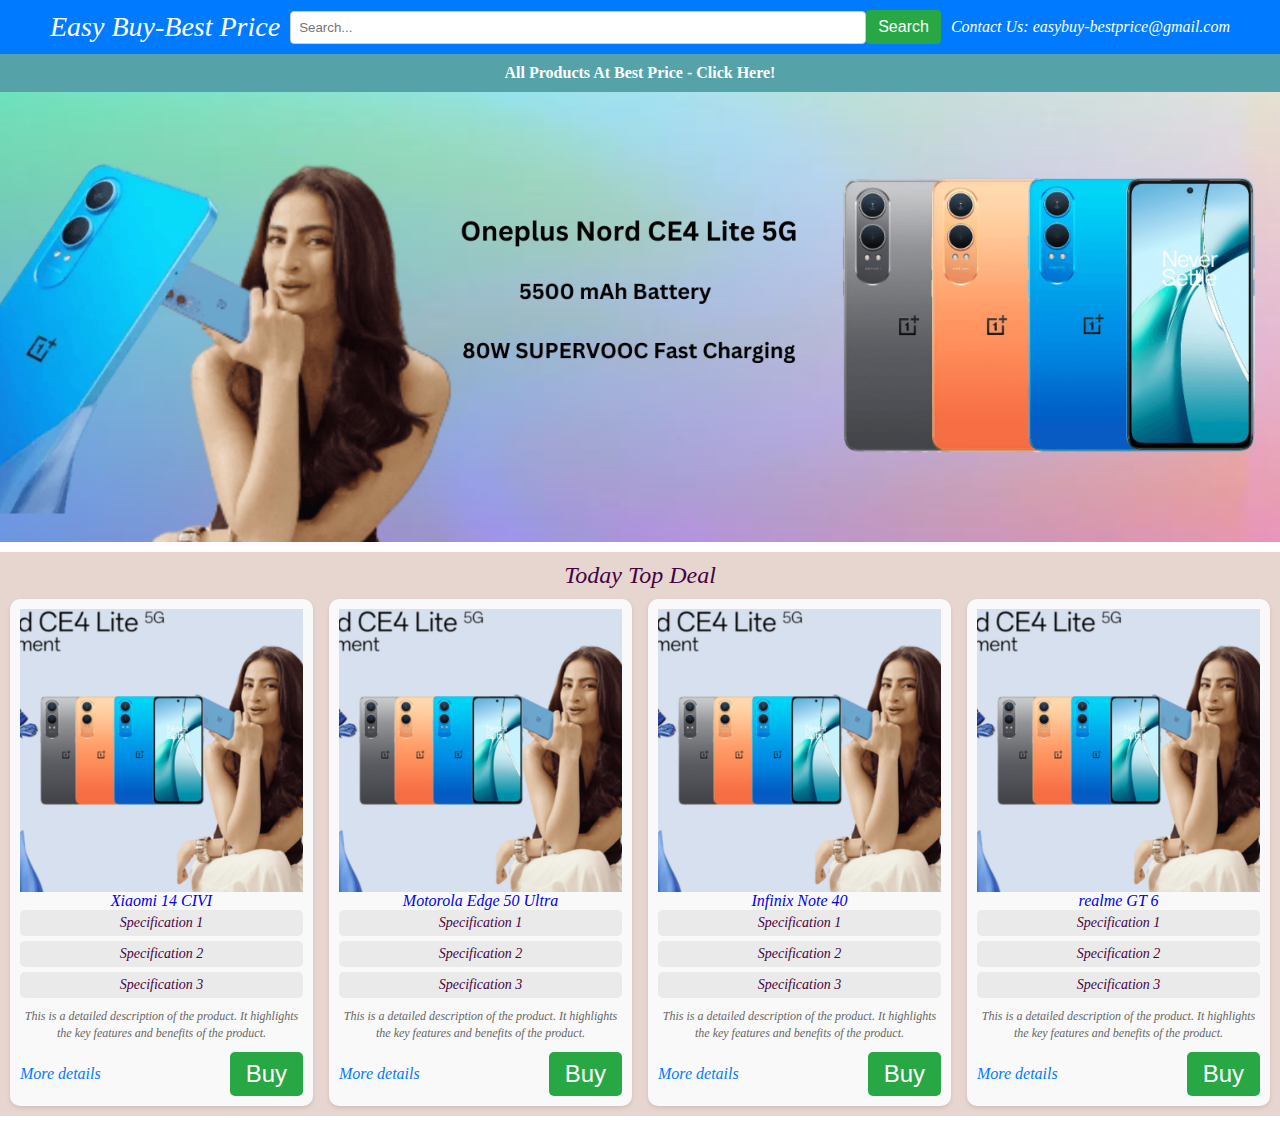
==== index.html @ df23616c "add" ====
<!DOCTYPE html>
<html lang="en">

<head>
    <meta charset="UTF-8">
    <meta name="viewport" content="width=device-width, initial-scale=1.0">
    <title>Easy Buy-Best Price</title>
    <link rel="stylesheet" href="css\styles.css">
</head>

<body>
    <!-- Header Section -->
    <header class="main-header">
        <div class="header-content">
            <div class="logo">
                <a href="index.html">Easy Buy-Best Price</a>
            </div>
            <div class="search-bar">
                <form action="#" method="GET">
                    <input type="text" name="search" placeholder="Search...">
                    <button type="submit">Search</button>
                </form>
            </div>
            <div class="contact-info">
                <p>Contact Us: <a href="mailto:easybuy-bestprice@gmail.com">easybuy-bestprice@gmail.com</a></p>
            </div>
        </div>
    </header>

    <!-- Small Header Section -->
    <div class="small-header" onmouseover="showHeaderOptions()" onmouseout="hideHeaderOptions()">
        <h2>All Products At Best Price - Click Here!</h2>
        <ul>
            <li><a href="index.html">Home</a></li>
            <li><a href="Mobiles.html">Mobiles</a></li>
            <li><a href="TVs-Appliances.html">TVs & Appliances</a></li>
            <li><a href="Smart-Gadgets.html">Smart Gadgets</a></li>
            <li><a href="Fashion.html">Fashion</a></li>
            <li><a href="Accessories.html">Accessories</a></li>
            <li><a href="Jewelleries.html">Jewelleries</a></li>
            <li><a href="Beauty-Grooming.html">Beauty & Grooming</a></li>
            <li><a href="Home-Kitchen.html">Home & Kitchen</a></li>
        </ul>
    </div>

    <!-- Hero Section -->
    <section class="hero">
        <div class="carousel">
            <div class="slide"><a href="https://amzn.in/d/0dtSdk9y"><img src="images\mobiles\Oneplus Nord CE4 Lite 5G.png"
                        alt="Hero Image 1"></a></div>
        </div>
    </section>

    <!-- Product Section -->
    <section class="product-section">
        <p>Today Top Deal</p>
        <div class="product-container">
            <!-- Product items go here -->
            <div class="product-item">
                <a href="https://bit.ly/3RmwcxW"><img src="images\mobiles\mobile1.png" alt="Product Image"></a>
                <a href="https://bit.ly/3RmwcxW">
                    <p>Xiaomi 14 CIVI</p>
                </a>
                <div class="product-specifications">
                    
                    <ul>
                        <li>Specification 1</li>
                        <li>Specification 2</li>
                        <li>Specification 3</li>
                    </ul>
                </div>
                <div class="product-description">
                    <p>This is a detailed description of the product. It highlights the key features and benefits of the product.</p>
                </div>
                <div class="product-actions">
                    <a href="#" class="more-details-link">More details</a>
                    <button class="buy-button">Buy</button>
                </div>
            </div>
            <div class="product-item">
                <a href="https://bit.ly/3RmwcxW"><img src="images\mobiles\mobile1.png"
                        alt="Product Image"></a>
                <a href="https://bit.ly/3RmwcxW">
                    <p>Motorola Edge 50 Ultra</p>
                </a>
                <div class="product-specifications">
                    
                    <ul>
                        <li>Specification 1</li>
                        <li>Specification 2</li>
                        <li>Specification 3</li>
                    </ul>
                </div>
                <div class="product-description">
                    <p>This is a detailed description of the product. It highlights the key features and benefits of the product.</p>
                </div>
                <div class="product-actions">
                    <a href="#" class="more-details-link">More details</a>
                    <button class="buy-button">Buy</button>
                </div>
            </div>
            <div class="product-item">
                <a href="https://bit.ly/3RmwcxW"><img src="images\mobiles\mobile1.png"
                        alt="Product Image"></a>
                <a href="https://bit.ly/3RmwcxW">
                    <p>Infinix Note 40</p>
                </a>
                <div class="product-specifications">
                    
                    <ul>
                        <li>Specification 1</li>
                        <li>Specification 2</li>
                        <li>Specification 3</li>
                    </ul>
                </div>
                <div class="product-description">
                    <p>This is a detailed description of the product. It highlights the key features and benefits of the product.</p>
                </div>
                <div class="product-actions">
                    <a href="#" class="more-details-link">More details</a>
                    <button class="buy-button">Buy</button>
                </div>
            </div>
            <div class="product-item">
                <a href="https://bit.ly/3RmwcxW"><img src="images\mobiles\mobile1.png" alt="Product Image"></a>
                <a href="https://bit.ly/3RmwcxW">
                    <p>realme GT 6</p>
                </a>
                <div class="product-specifications">
                    
                    <ul>
                        <li>Specification 1</li>
                        <li>Specification 2</li>
                        <li>Specification 3</li>
                    </ul>
                </div>
                <div class="product-description">
                    <p>This is a detailed description of the product. It highlights the key features and benefits of the product.</p>
                </div>
                <div class="product-actions">
                    <a href="#" class="more-details-link">More details</a>
                    <button class="buy-button">Buy</button>
                </div>
            </div>
        </div>
    </section>
    <script src="css\script.js"></script>
</body>

</html>
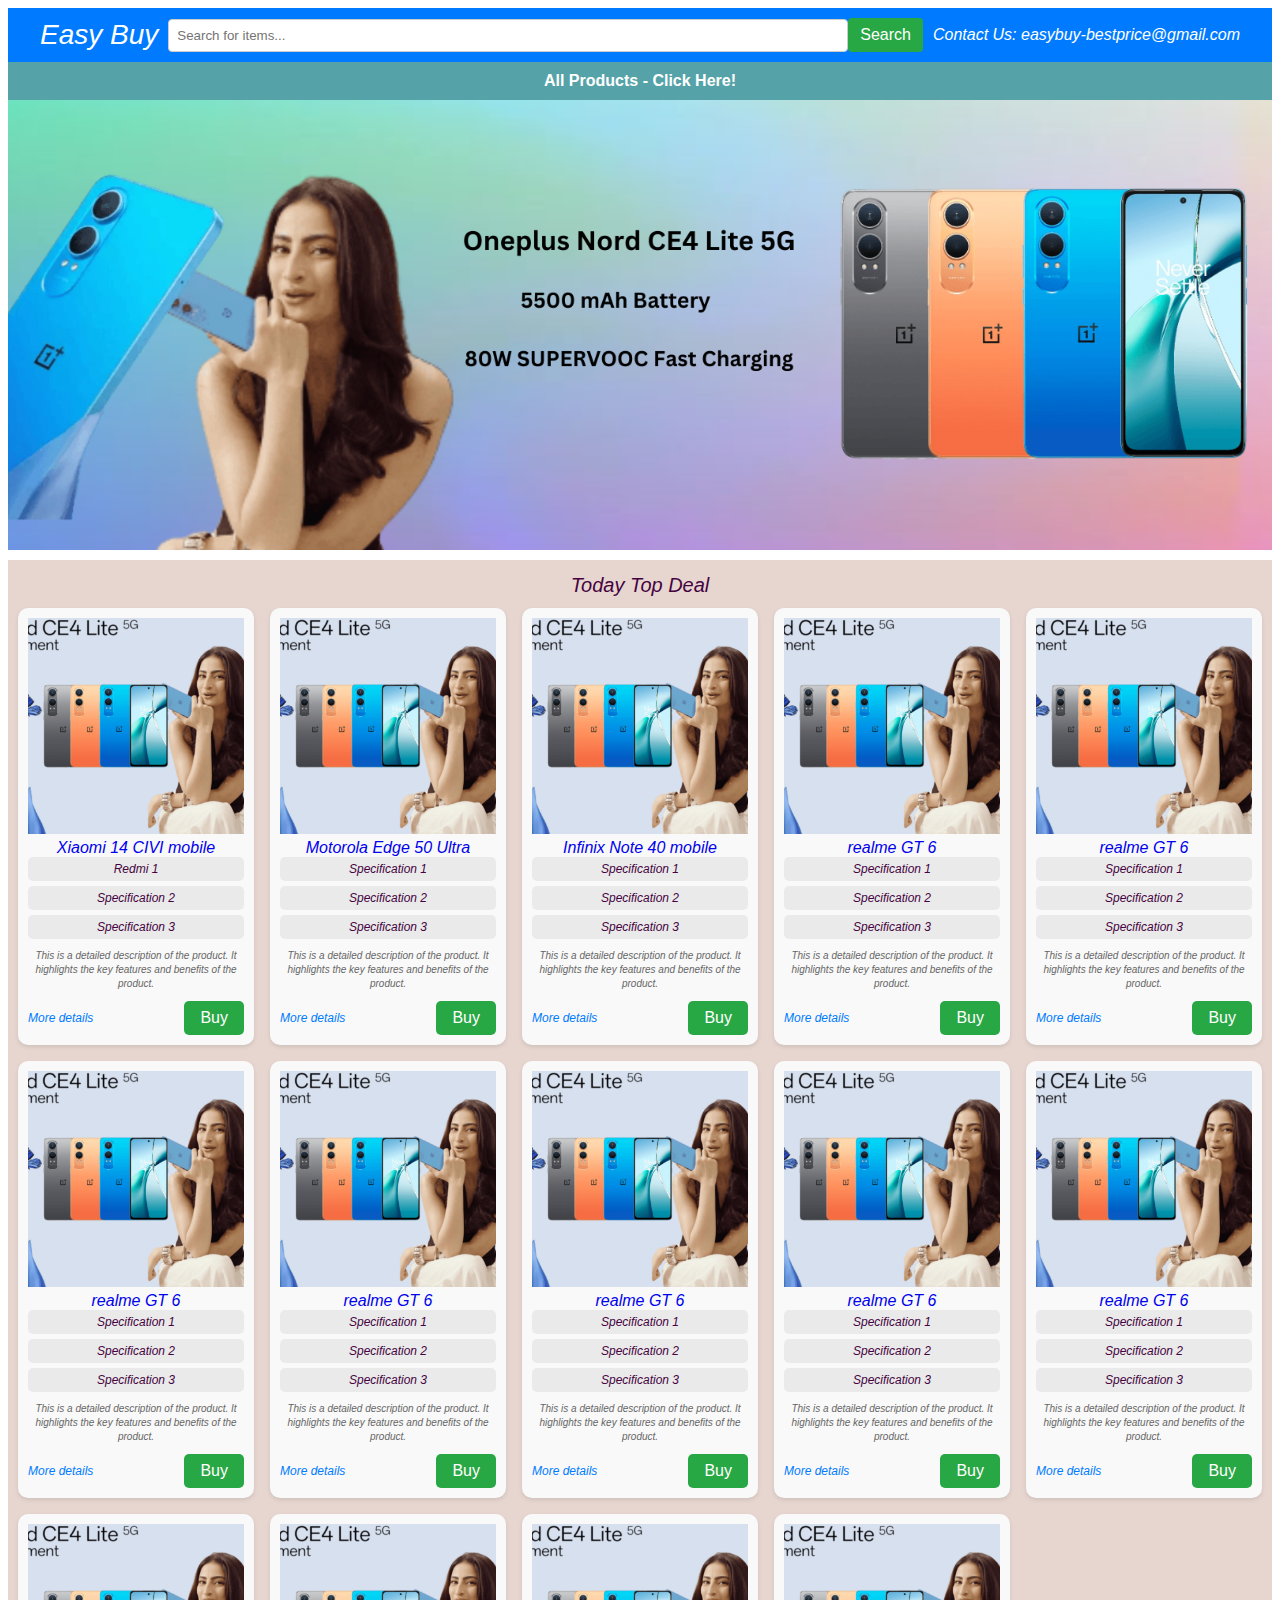
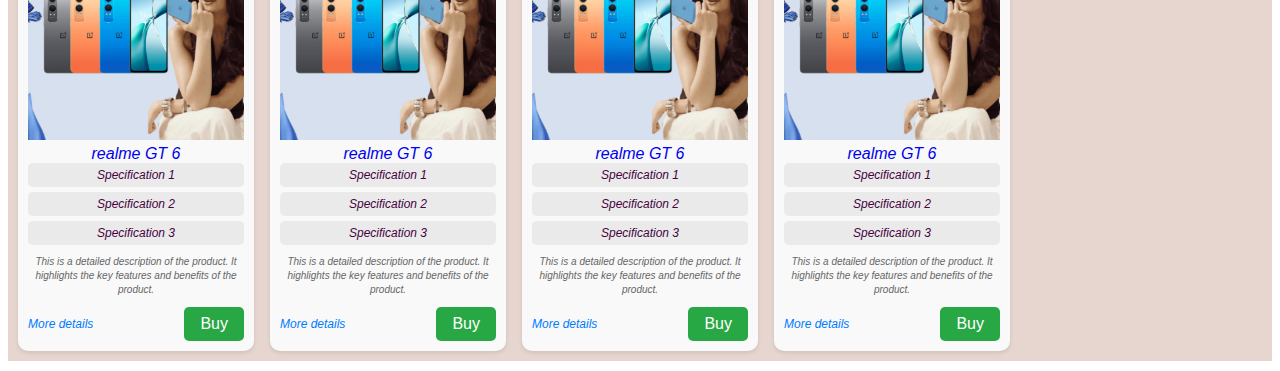
==== commit 47a781f6: "changes" ====
--- a/index.html
+++ b/index.html
@@ -13,11 +13,11 @@
     <header class="main-header">
         <div class="header-content">
             <div class="logo">
-                <a href="index.html">Easy Buy-Best Price</a>
+                <a href="index.html">Easy Buy</a>
             </div>
             <div class="search-bar">
-                <form action="#" method="GET">
-                    <input type="text" name="search" placeholder="Search...">
+                <form id="search-form" action="#" method="GET">
+                    <input type="text" id="search-input" name="search" placeholder="Search for items...">
                     <button type="submit">Search</button>
                 </form>
             </div>
@@ -29,7 +29,7 @@
 
     <!-- Small Header Section -->
     <div class="small-header" onmouseover="showHeaderOptions()" onmouseout="hideHeaderOptions()">
-        <h2>All Products At Best Price - Click Here!</h2>
+        <h2>All Products - Click Here!</h2>
         <ul>
             <li><a href="index.html">Home</a></li>
             <li><a href="Mobiles.html">Mobiles</a></li>
@@ -46,96 +46,322 @@
     <!-- Hero Section -->
     <section class="hero">
         <div class="carousel">
-            <div class="slide"><a href="https://amzn.in/d/0dtSdk9y"><img src="images\mobiles\Oneplus Nord CE4 Lite 5G.png"
-                        alt="Hero Image 1"></a></div>
+            <div class="slide"><a href="https://amzn.in/d/0dtSdk9y"><img
+                        src="images\mobiles\Oneplus Nord CE4 Lite 5G.png" alt="Hero Image 1"></a></div>
+            <div class="slide"><a href="https://amzn.in/d/0dtSdk9y"><img
+                        src="images\mobiles\Oneplus Nord CE4 Lite 5G.png" alt="Hero Image 1"></a></div>
+            <div class="slide"><a href="https://amzn.in/d/0dtSdk9y"><img
+                        src="images\mobiles\Oneplus Nord CE4 Lite 5G.png" alt="Hero Image 1"></a></div>
         </div>
     </section>
 
     <!-- Product Section -->
     <section class="product-section">
-        <p>Today Top Deal</p>
+        <p1>Today Top Deal</p1>
         <div class="product-container">
             <!-- Product items go here -->
             <div class="product-item">
                 <a href="https://bit.ly/3RmwcxW"><img src="images\mobiles\mobile1.png" alt="Product Image"></a>
                 <a href="https://bit.ly/3RmwcxW">
-                    <p>Xiaomi 14 CIVI</p>
-                </a>
-                <div class="product-specifications">
-                    
-                    <ul>
-                        <li>Specification 1</li>
-                        <li>Specification 2</li>
-                        <li>Specification 3</li>
-                    </ul>
-                </div>
-                <div class="product-description">
-                    <p>This is a detailed description of the product. It highlights the key features and benefits of the product.</p>
-                </div>
-                <div class="product-actions">
-                    <a href="#" class="more-details-link">More details</a>
-                    <button class="buy-button">Buy</button>
-                </div>
-            </div>
-            <div class="product-item">
-                <a href="https://bit.ly/3RmwcxW"><img src="images\mobiles\mobile1.png"
-                        alt="Product Image"></a>
+                    <p>Xiaomi 14 CIVI mobile</p>
+                </a>
+                <div class="product-specifications">
+
+                    <ul>
+                        <li>Redmi 1</li>
+                        <li>Specification 2</li>
+                        <li>Specification 3</li>
+                    </ul>
+                </div>
+                <div class="product-description">
+                    <p>This is a detailed description of the product. It highlights the key features and benefits of the
+                        product.</p>
+                </div>
+                <div class="product-actions">
+                    <a href="#" class="more-details-link">More details</a>
+                    <button class="buy-button">Buy</button>
+                </div>
+            </div>
+            <div class="product-item">
+                <a href="https://bit.ly/3RmwcxW"><img src="images\mobiles\mobile1.png" alt="Product Image"></a>
                 <a href="https://bit.ly/3RmwcxW">
                     <p>Motorola Edge 50 Ultra</p>
                 </a>
                 <div class="product-specifications">
-                    
-                    <ul>
-                        <li>Specification 1</li>
-                        <li>Specification 2</li>
-                        <li>Specification 3</li>
-                    </ul>
-                </div>
-                <div class="product-description">
-                    <p>This is a detailed description of the product. It highlights the key features and benefits of the product.</p>
-                </div>
-                <div class="product-actions">
-                    <a href="#" class="more-details-link">More details</a>
-                    <button class="buy-button">Buy</button>
-                </div>
-            </div>
-            <div class="product-item">
-                <a href="https://bit.ly/3RmwcxW"><img src="images\mobiles\mobile1.png"
-                        alt="Product Image"></a>
-                <a href="https://bit.ly/3RmwcxW">
-                    <p>Infinix Note 40</p>
-                </a>
-                <div class="product-specifications">
-                    
-                    <ul>
-                        <li>Specification 1</li>
-                        <li>Specification 2</li>
-                        <li>Specification 3</li>
-                    </ul>
-                </div>
-                <div class="product-description">
-                    <p>This is a detailed description of the product. It highlights the key features and benefits of the product.</p>
-                </div>
-                <div class="product-actions">
-                    <a href="#" class="more-details-link">More details</a>
-                    <button class="buy-button">Buy</button>
-                </div>
-            </div>
-            <div class="product-item">
-                <a href="https://bit.ly/3RmwcxW"><img src="images\mobiles\mobile1.png" alt="Product Image"></a>
-                <a href="https://bit.ly/3RmwcxW">
-                    <p>realme GT 6</p>
-                </a>
-                <div class="product-specifications">
-                    
-                    <ul>
-                        <li>Specification 1</li>
-                        <li>Specification 2</li>
-                        <li>Specification 3</li>
-                    </ul>
-                </div>
-                <div class="product-description">
-                    <p>This is a detailed description of the product. It highlights the key features and benefits of the product.</p>
+
+                    <ul>
+                        <li>Specification 1</li>
+                        <li>Specification 2</li>
+                        <li>Specification 3</li>
+                    </ul>
+                </div>
+                <div class="product-description">
+                    <p>This is a detailed description of the product. It highlights the key features and benefits of the
+                        product.</p>
+                </div>
+                <div class="product-actions">
+                    <a href="#" class="more-details-link">More details</a>
+                    <button class="buy-button">Buy</button>
+                </div>
+            </div>
+            <div class="product-item">
+                <a href="https://bit.ly/3RmwcxW"><img src="images\mobiles\mobile1.png" alt="Product Image"></a>
+                <a href="https://bit.ly/3RmwcxW">
+                    <p>Infinix Note 40 mobile</p>
+                </a>
+                <div class="product-specifications">
+
+                    <ul>
+                        <li>Specification 1</li>
+                        <li>Specification 2</li>
+                        <li>Specification 3</li>
+                    </ul>
+                </div>
+                <div class="product-description">
+                    <p>This is a detailed description of the product. It highlights the key features and benefits of the
+                        product.</p>
+                </div>
+                <div class="product-actions">
+                    <a href="#" class="more-details-link">More details</a>
+                    <button class="buy-button">Buy</button>
+                </div>
+            </div>
+            <div class="product-item">
+                <a href="https://bit.ly/3RmwcxW"><img src="images\mobiles\mobile1.png" alt="Product Image"></a>
+                <a href="https://bit.ly/3RmwcxW">
+                    <p>realme GT 6</p>
+                </a>
+                <div class="product-specifications">
+
+                    <ul>
+                        <li>Specification 1</li>
+                        <li>Specification 2</li>
+                        <li>Specification 3</li>
+                    </ul>
+                </div>
+                <div class="product-description">
+                    <p>This is a detailed description of the product. It highlights the key features and benefits of the
+                        product.</p>
+                </div>
+                <div class="product-actions">
+                    <a href="#" class="more-details-link">More details</a>
+                    <button class="buy-button">Buy</button>
+                </div>
+            </div>
+            <div class="product-item">
+                <a href="https://bit.ly/3RmwcxW"><img src="images\mobiles\mobile1.png" alt="Product Image"></a>
+                <a href="https://bit.ly/3RmwcxW">
+                    <p>realme GT 6</p>
+                </a>
+                <div class="product-specifications">
+
+                    <ul>
+                        <li>Specification 1</li>
+                        <li>Specification 2</li>
+                        <li>Specification 3</li>
+                    </ul>
+                </div>
+                <div class="product-description">
+                    <p>This is a detailed description of the product. It highlights the key features and benefits of the
+                        product.</p>
+                </div>
+                <div class="product-actions">
+                    <a href="#" class="more-details-link">More details</a>
+                    <button class="buy-button">Buy</button>
+                </div>
+            </div>
+            <div class="product-item">
+                <a href="https://bit.ly/3RmwcxW"><img src="images\mobiles\mobile1.png" alt="Product Image"></a>
+                <a href="https://bit.ly/3RmwcxW">
+                    <p>realme GT 6</p>
+                </a>
+                <div class="product-specifications">
+
+                    <ul>
+                        <li>Specification 1</li>
+                        <li>Specification 2</li>
+                        <li>Specification 3</li>
+                    </ul>
+                </div>
+                <div class="product-description">
+                    <p>This is a detailed description of the product. It highlights the key features and benefits of the
+                        product.</p>
+                </div>
+                <div class="product-actions">
+                    <a href="#" class="more-details-link">More details</a>
+                    <button class="buy-button">Buy</button>
+                </div>
+            </div>
+            <div class="product-item">
+                <a href="https://bit.ly/3RmwcxW"><img src="images\mobiles\mobile1.png" alt="Product Image"></a>
+                <a href="https://bit.ly/3RmwcxW">
+                    <p>realme GT 6</p>
+                </a>
+                <div class="product-specifications">
+
+                    <ul>
+                        <li>Specification 1</li>
+                        <li>Specification 2</li>
+                        <li>Specification 3</li>
+                    </ul>
+                </div>
+                <div class="product-description">
+                    <p>This is a detailed description of the product. It highlights the key features and benefits of the
+                        product.</p>
+                </div>
+                <div class="product-actions">
+                    <a href="#" class="more-details-link">More details</a>
+                    <button class="buy-button">Buy</button>
+                </div>
+            </div>
+            <div class="product-item">
+                <a href="https://bit.ly/3RmwcxW"><img src="images\mobiles\mobile1.png" alt="Product Image"></a>
+                <a href="https://bit.ly/3RmwcxW">
+                    <p>realme GT 6</p>
+                </a>
+                <div class="product-specifications">
+
+                    <ul>
+                        <li>Specification 1</li>
+                        <li>Specification 2</li>
+                        <li>Specification 3</li>
+                    </ul>
+                </div>
+                <div class="product-description">
+                    <p>This is a detailed description of the product. It highlights the key features and benefits of the
+                        product.</p>
+                </div>
+                <div class="product-actions">
+                    <a href="#" class="more-details-link">More details</a>
+                    <button class="buy-button">Buy</button>
+                </div>
+            </div>
+            <div class="product-item">
+                <a href="https://bit.ly/3RmwcxW"><img src="images\mobiles\mobile1.png" alt="Product Image"></a>
+                <a href="https://bit.ly/3RmwcxW">
+                    <p>realme GT 6</p>
+                </a>
+                <div class="product-specifications">
+
+                    <ul>
+                        <li>Specification 1</li>
+                        <li>Specification 2</li>
+                        <li>Specification 3</li>
+                    </ul>
+                </div>
+                <div class="product-description">
+                    <p>This is a detailed description of the product. It highlights the key features and benefits of the
+                        product.</p>
+                </div>
+                <div class="product-actions">
+                    <a href="#" class="more-details-link">More details</a>
+                    <button class="buy-button">Buy</button>
+                </div>
+            </div>
+            <div class="product-item">
+                <a href="https://bit.ly/3RmwcxW"><img src="images\mobiles\mobile1.png" alt="Product Image"></a>
+                <a href="https://bit.ly/3RmwcxW">
+                    <p>realme GT 6</p>
+                </a>
+                <div class="product-specifications">
+
+                    <ul>
+                        <li>Specification 1</li>
+                        <li>Specification 2</li>
+                        <li>Specification 3</li>
+                    </ul>
+                </div>
+                <div class="product-description">
+                    <p>This is a detailed description of the product. It highlights the key features and benefits of the
+                        product.</p>
+                </div>
+                <div class="product-actions">
+                    <a href="#" class="more-details-link">More details</a>
+                    <button class="buy-button">Buy</button>
+                </div>
+            </div>
+            <div class="product-item">
+                <a href="https://bit.ly/3RmwcxW"><img src="images\mobiles\mobile1.png" alt="Product Image"></a>
+                <a href="https://bit.ly/3RmwcxW">
+                    <p>realme GT 6</p>
+                </a>
+                <div class="product-specifications">
+
+                    <ul>
+                        <li>Specification 1</li>
+                        <li>Specification 2</li>
+                        <li>Specification 3</li>
+                    </ul>
+                </div>
+                <div class="product-description">
+                    <p>This is a detailed description of the product. It highlights the key features and benefits of the
+                        product.</p>
+                </div>
+                <div class="product-actions">
+                    <a href="#" class="more-details-link">More details</a>
+                    <button class="buy-button">Buy</button>
+                </div>
+            </div>
+            <div class="product-item">
+                <a href="https://bit.ly/3RmwcxW"><img src="images\mobiles\mobile1.png" alt="Product Image"></a>
+                <a href="https://bit.ly/3RmwcxW">
+                    <p>realme GT 6</p>
+                </a>
+                <div class="product-specifications">
+
+                    <ul>
+                        <li>Specification 1</li>
+                        <li>Specification 2</li>
+                        <li>Specification 3</li>
+                    </ul>
+                </div>
+                <div class="product-description">
+                    <p>This is a detailed description of the product. It highlights the key features and benefits of the
+                        product.</p>
+                </div>
+                <div class="product-actions">
+                    <a href="#" class="more-details-link">More details</a>
+                    <button class="buy-button">Buy</button>
+                </div>
+            </div>
+            <div class="product-item">
+                <a href="https://bit.ly/3RmwcxW"><img src="images\mobiles\mobile1.png" alt="Product Image"></a>
+                <a href="https://bit.ly/3RmwcxW">
+                    <p>realme GT 6</p>
+                </a>
+                <div class="product-specifications">
+
+                    <ul>
+                        <li>Specification 1</li>
+                        <li>Specification 2</li>
+                        <li>Specification 3</li>
+                    </ul>
+                </div>
+                <div class="product-description">
+                    <p>This is a detailed description of the product. It highlights the key features and benefits of the
+                        product.</p>
+                </div>
+                <div class="product-actions">
+                    <a href="#" class="more-details-link">More details</a>
+                    <button class="buy-button">Buy</button>
+                </div>
+            </div>
+            <div class="product-item">
+                <a href="https://bit.ly/3RmwcxW"><img src="images\mobiles\mobile1.png" alt="Product Image"></a>
+                <a href="https://bit.ly/3RmwcxW">
+                    <p>realme GT 6</p>
+                </a>
+                <div class="product-specifications">
+
+                    <ul>
+                        <li>Specification 1</li>
+                        <li>Specification 2</li>
+                        <li>Specification 3</li>
+                    </ul>
+                </div>
+                <div class="product-description">
+                    <p>This is a detailed description of the product. It highlights the key features and benefits of the
+                        product.</p>
                 </div>
                 <div class="product-actions">
                     <a href="#" class="more-details-link">More details</a>
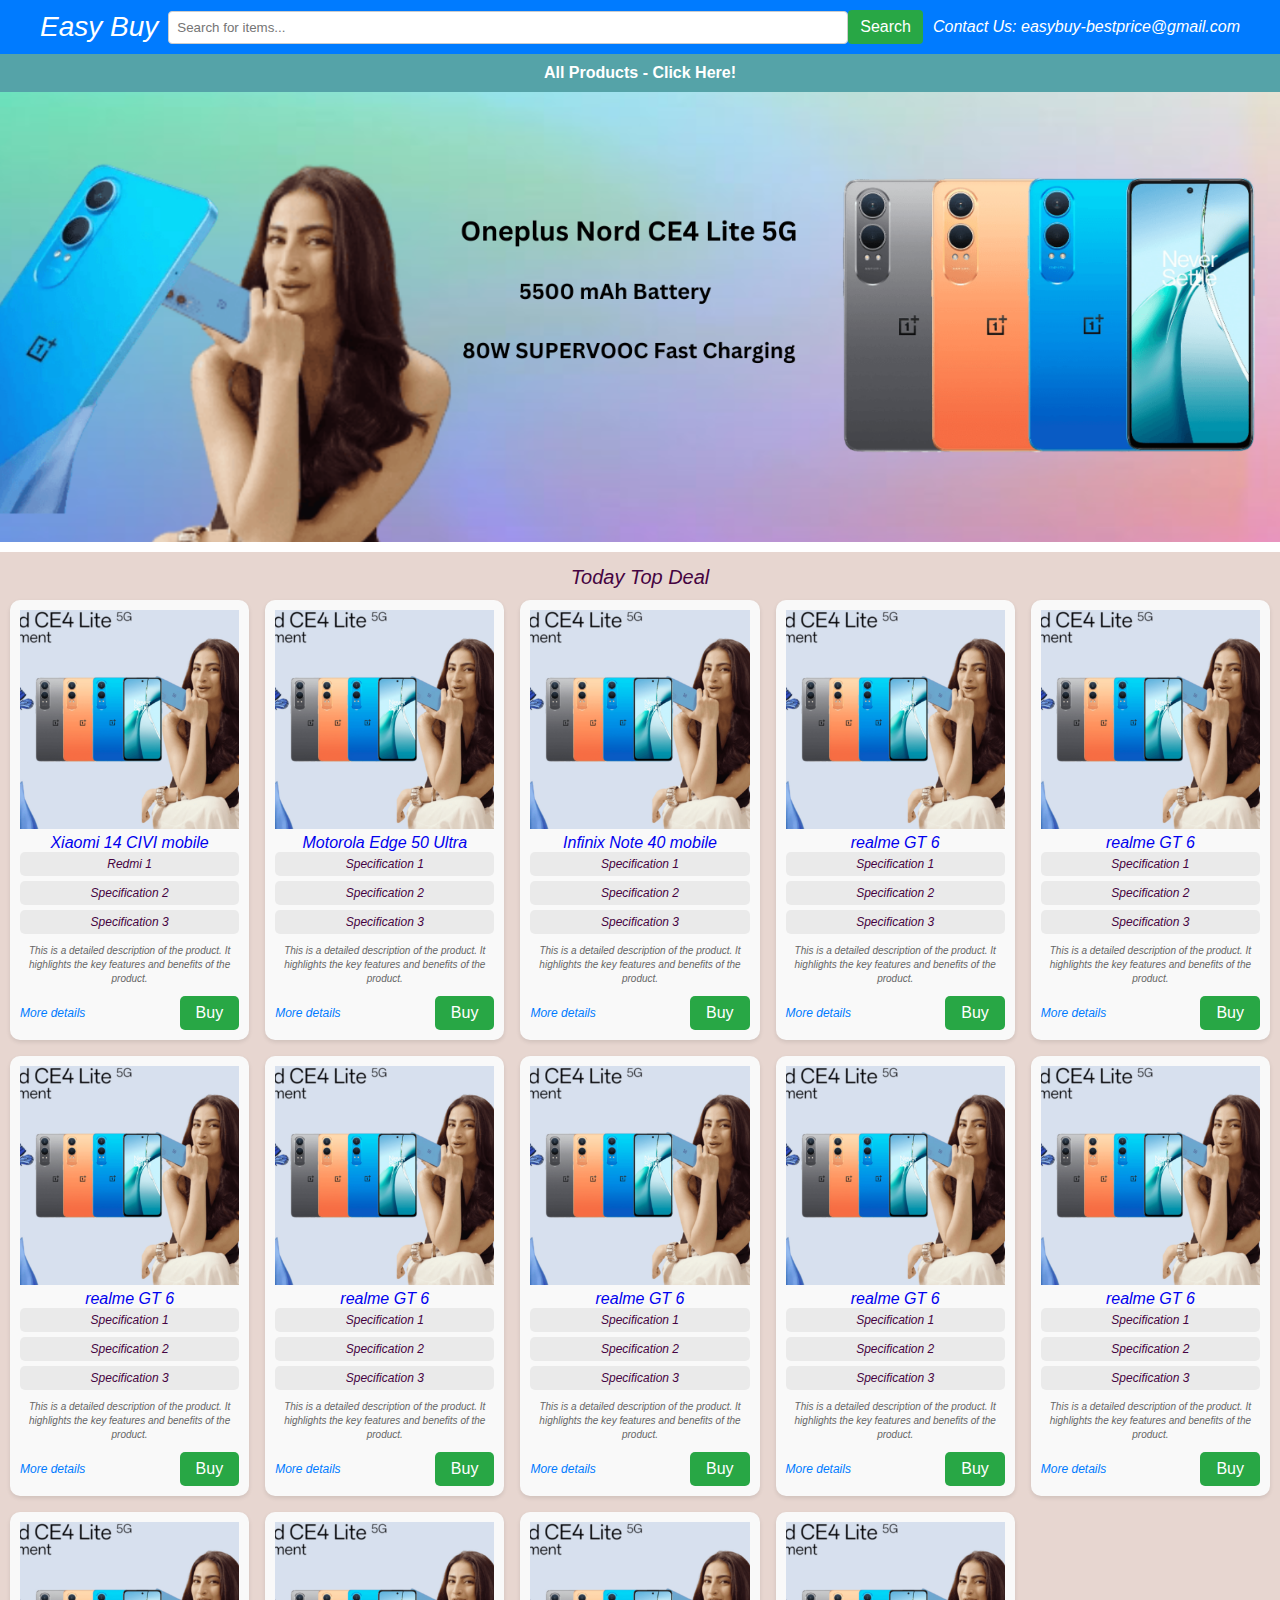
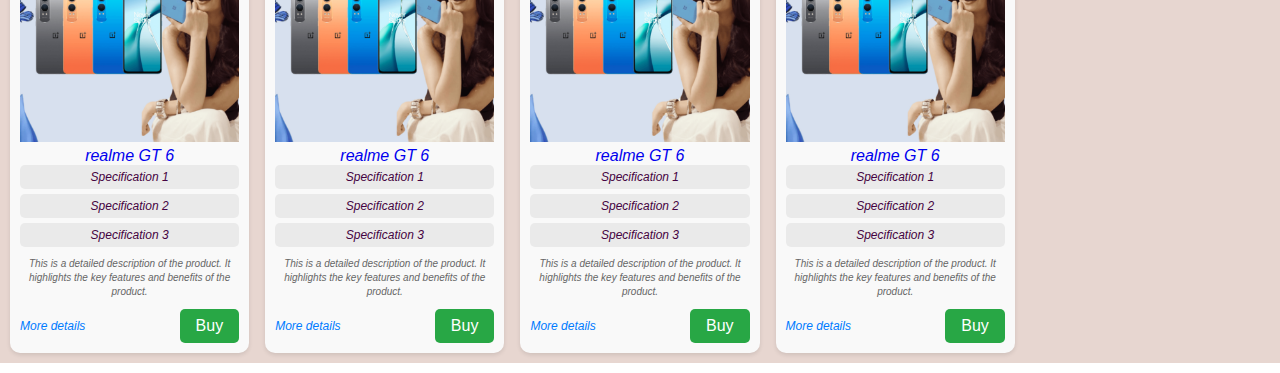
==== commit 358c27d0: "changes" ====
--- a/index.html
+++ b/index.html
@@ -46,12 +46,8 @@
     <!-- Hero Section -->
     <section class="hero">
         <div class="carousel">
-            <div class="slide"><a href="https://amzn.in/d/0dtSdk9y"><img
-                        src="images\mobiles\Oneplus Nord CE4 Lite 5G.png" alt="Hero Image 1"></a></div>
-            <div class="slide"><a href="https://amzn.in/d/0dtSdk9y"><img
-                        src="images\mobiles\Oneplus Nord CE4 Lite 5G.png" alt="Hero Image 1"></a></div>
-            <div class="slide"><a href="https://amzn.in/d/0dtSdk9y"><img
-                        src="images\mobiles\Oneplus Nord CE4 Lite 5G.png" alt="Hero Image 1"></a></div>
+            <div class="slide"><a href="https://amzn.in/d/0dtSdk9y"><img src="images\mobiles\Oneplus Nord CE4 Lite 5G.png"
+                        alt="Hero Image 1"></a></div>
         </div>
     </section>
 
@@ -66,7 +62,7 @@
                     <p>Xiaomi 14 CIVI mobile</p>
                 </a>
                 <div class="product-specifications">
-
+                    
                     <ul>
                         <li>Redmi 1</li>
                         <li>Specification 2</li>
@@ -74,294 +70,282 @@
                     </ul>
                 </div>
                 <div class="product-description">
-                    <p>This is a detailed description of the product. It highlights the key features and benefits of the
-                        product.</p>
-                </div>
-                <div class="product-actions">
-                    <a href="#" class="more-details-link">More details</a>
-                    <button class="buy-button">Buy</button>
-                </div>
-            </div>
-            <div class="product-item">
-                <a href="https://bit.ly/3RmwcxW"><img src="images\mobiles\mobile1.png" alt="Product Image"></a>
+                    <p>This is a detailed description of the product. It highlights the key features and benefits of the product.</p>
+                </div>
+                <div class="product-actions">
+                    <a href="#" class="more-details-link">More details</a>
+                    <button class="buy-button">Buy</button>
+                </div>
+            </div>
+            <div class="product-item">
+                <a href="https://bit.ly/3RmwcxW"><img src="images\mobiles\mobile1.png"
+                        alt="Product Image"></a>
                 <a href="https://bit.ly/3RmwcxW">
                     <p>Motorola Edge 50 Ultra</p>
                 </a>
                 <div class="product-specifications">
-
-                    <ul>
-                        <li>Specification 1</li>
-                        <li>Specification 2</li>
-                        <li>Specification 3</li>
-                    </ul>
-                </div>
-                <div class="product-description">
-                    <p>This is a detailed description of the product. It highlights the key features and benefits of the
-                        product.</p>
-                </div>
-                <div class="product-actions">
-                    <a href="#" class="more-details-link">More details</a>
-                    <button class="buy-button">Buy</button>
-                </div>
-            </div>
-            <div class="product-item">
-                <a href="https://bit.ly/3RmwcxW"><img src="images\mobiles\mobile1.png" alt="Product Image"></a>
+                    
+                    <ul>
+                        <li>Specification 1</li>
+                        <li>Specification 2</li>
+                        <li>Specification 3</li>
+                    </ul>
+                </div>
+                <div class="product-description">
+                    <p>This is a detailed description of the product. It highlights the key features and benefits of the product.</p>
+                </div>
+                <div class="product-actions">
+                    <a href="#" class="more-details-link">More details</a>
+                    <button class="buy-button">Buy</button>
+                </div>
+            </div>
+            <div class="product-item">
+                <a href="https://bit.ly/3RmwcxW"><img src="images\mobiles\mobile1.png"
+                        alt="Product Image"></a>
                 <a href="https://bit.ly/3RmwcxW">
                     <p>Infinix Note 40 mobile</p>
                 </a>
                 <div class="product-specifications">
-
-                    <ul>
-                        <li>Specification 1</li>
-                        <li>Specification 2</li>
-                        <li>Specification 3</li>
-                    </ul>
-                </div>
-                <div class="product-description">
-                    <p>This is a detailed description of the product. It highlights the key features and benefits of the
-                        product.</p>
-                </div>
-                <div class="product-actions">
-                    <a href="#" class="more-details-link">More details</a>
-                    <button class="buy-button">Buy</button>
-                </div>
-            </div>
-            <div class="product-item">
-                <a href="https://bit.ly/3RmwcxW"><img src="images\mobiles\mobile1.png" alt="Product Image"></a>
-                <a href="https://bit.ly/3RmwcxW">
-                    <p>realme GT 6</p>
-                </a>
-                <div class="product-specifications">
-
-                    <ul>
-                        <li>Specification 1</li>
-                        <li>Specification 2</li>
-                        <li>Specification 3</li>
-                    </ul>
-                </div>
-                <div class="product-description">
-                    <p>This is a detailed description of the product. It highlights the key features and benefits of the
-                        product.</p>
-                </div>
-                <div class="product-actions">
-                    <a href="#" class="more-details-link">More details</a>
-                    <button class="buy-button">Buy</button>
-                </div>
-            </div>
-            <div class="product-item">
-                <a href="https://bit.ly/3RmwcxW"><img src="images\mobiles\mobile1.png" alt="Product Image"></a>
-                <a href="https://bit.ly/3RmwcxW">
-                    <p>realme GT 6</p>
-                </a>
-                <div class="product-specifications">
-
-                    <ul>
-                        <li>Specification 1</li>
-                        <li>Specification 2</li>
-                        <li>Specification 3</li>
-                    </ul>
-                </div>
-                <div class="product-description">
-                    <p>This is a detailed description of the product. It highlights the key features and benefits of the
-                        product.</p>
-                </div>
-                <div class="product-actions">
-                    <a href="#" class="more-details-link">More details</a>
-                    <button class="buy-button">Buy</button>
-                </div>
-            </div>
-            <div class="product-item">
-                <a href="https://bit.ly/3RmwcxW"><img src="images\mobiles\mobile1.png" alt="Product Image"></a>
-                <a href="https://bit.ly/3RmwcxW">
-                    <p>realme GT 6</p>
-                </a>
-                <div class="product-specifications">
-
-                    <ul>
-                        <li>Specification 1</li>
-                        <li>Specification 2</li>
-                        <li>Specification 3</li>
-                    </ul>
-                </div>
-                <div class="product-description">
-                    <p>This is a detailed description of the product. It highlights the key features and benefits of the
-                        product.</p>
-                </div>
-                <div class="product-actions">
-                    <a href="#" class="more-details-link">More details</a>
-                    <button class="buy-button">Buy</button>
-                </div>
-            </div>
-            <div class="product-item">
-                <a href="https://bit.ly/3RmwcxW"><img src="images\mobiles\mobile1.png" alt="Product Image"></a>
-                <a href="https://bit.ly/3RmwcxW">
-                    <p>realme GT 6</p>
-                </a>
-                <div class="product-specifications">
-
-                    <ul>
-                        <li>Specification 1</li>
-                        <li>Specification 2</li>
-                        <li>Specification 3</li>
-                    </ul>
-                </div>
-                <div class="product-description">
-                    <p>This is a detailed description of the product. It highlights the key features and benefits of the
-                        product.</p>
-                </div>
-                <div class="product-actions">
-                    <a href="#" class="more-details-link">More details</a>
-                    <button class="buy-button">Buy</button>
-                </div>
-            </div>
-            <div class="product-item">
-                <a href="https://bit.ly/3RmwcxW"><img src="images\mobiles\mobile1.png" alt="Product Image"></a>
-                <a href="https://bit.ly/3RmwcxW">
-                    <p>realme GT 6</p>
-                </a>
-                <div class="product-specifications">
-
-                    <ul>
-                        <li>Specification 1</li>
-                        <li>Specification 2</li>
-                        <li>Specification 3</li>
-                    </ul>
-                </div>
-                <div class="product-description">
-                    <p>This is a detailed description of the product. It highlights the key features and benefits of the
-                        product.</p>
-                </div>
-                <div class="product-actions">
-                    <a href="#" class="more-details-link">More details</a>
-                    <button class="buy-button">Buy</button>
-                </div>
-            </div>
-            <div class="product-item">
-                <a href="https://bit.ly/3RmwcxW"><img src="images\mobiles\mobile1.png" alt="Product Image"></a>
-                <a href="https://bit.ly/3RmwcxW">
-                    <p>realme GT 6</p>
-                </a>
-                <div class="product-specifications">
-
-                    <ul>
-                        <li>Specification 1</li>
-                        <li>Specification 2</li>
-                        <li>Specification 3</li>
-                    </ul>
-                </div>
-                <div class="product-description">
-                    <p>This is a detailed description of the product. It highlights the key features and benefits of the
-                        product.</p>
-                </div>
-                <div class="product-actions">
-                    <a href="#" class="more-details-link">More details</a>
-                    <button class="buy-button">Buy</button>
-                </div>
-            </div>
-            <div class="product-item">
-                <a href="https://bit.ly/3RmwcxW"><img src="images\mobiles\mobile1.png" alt="Product Image"></a>
-                <a href="https://bit.ly/3RmwcxW">
-                    <p>realme GT 6</p>
-                </a>
-                <div class="product-specifications">
-
-                    <ul>
-                        <li>Specification 1</li>
-                        <li>Specification 2</li>
-                        <li>Specification 3</li>
-                    </ul>
-                </div>
-                <div class="product-description">
-                    <p>This is a detailed description of the product. It highlights the key features and benefits of the
-                        product.</p>
-                </div>
-                <div class="product-actions">
-                    <a href="#" class="more-details-link">More details</a>
-                    <button class="buy-button">Buy</button>
-                </div>
-            </div>
-            <div class="product-item">
-                <a href="https://bit.ly/3RmwcxW"><img src="images\mobiles\mobile1.png" alt="Product Image"></a>
-                <a href="https://bit.ly/3RmwcxW">
-                    <p>realme GT 6</p>
-                </a>
-                <div class="product-specifications">
-
-                    <ul>
-                        <li>Specification 1</li>
-                        <li>Specification 2</li>
-                        <li>Specification 3</li>
-                    </ul>
-                </div>
-                <div class="product-description">
-                    <p>This is a detailed description of the product. It highlights the key features and benefits of the
-                        product.</p>
-                </div>
-                <div class="product-actions">
-                    <a href="#" class="more-details-link">More details</a>
-                    <button class="buy-button">Buy</button>
-                </div>
-            </div>
-            <div class="product-item">
-                <a href="https://bit.ly/3RmwcxW"><img src="images\mobiles\mobile1.png" alt="Product Image"></a>
-                <a href="https://bit.ly/3RmwcxW">
-                    <p>realme GT 6</p>
-                </a>
-                <div class="product-specifications">
-
-                    <ul>
-                        <li>Specification 1</li>
-                        <li>Specification 2</li>
-                        <li>Specification 3</li>
-                    </ul>
-                </div>
-                <div class="product-description">
-                    <p>This is a detailed description of the product. It highlights the key features and benefits of the
-                        product.</p>
-                </div>
-                <div class="product-actions">
-                    <a href="#" class="more-details-link">More details</a>
-                    <button class="buy-button">Buy</button>
-                </div>
-            </div>
-            <div class="product-item">
-                <a href="https://bit.ly/3RmwcxW"><img src="images\mobiles\mobile1.png" alt="Product Image"></a>
-                <a href="https://bit.ly/3RmwcxW">
-                    <p>realme GT 6</p>
-                </a>
-                <div class="product-specifications">
-
-                    <ul>
-                        <li>Specification 1</li>
-                        <li>Specification 2</li>
-                        <li>Specification 3</li>
-                    </ul>
-                </div>
-                <div class="product-description">
-                    <p>This is a detailed description of the product. It highlights the key features and benefits of the
-                        product.</p>
-                </div>
-                <div class="product-actions">
-                    <a href="#" class="more-details-link">More details</a>
-                    <button class="buy-button">Buy</button>
-                </div>
-            </div>
-            <div class="product-item">
-                <a href="https://bit.ly/3RmwcxW"><img src="images\mobiles\mobile1.png" alt="Product Image"></a>
-                <a href="https://bit.ly/3RmwcxW">
-                    <p>realme GT 6</p>
-                </a>
-                <div class="product-specifications">
-
-                    <ul>
-                        <li>Specification 1</li>
-                        <li>Specification 2</li>
-                        <li>Specification 3</li>
-                    </ul>
-                </div>
-                <div class="product-description">
-                    <p>This is a detailed description of the product. It highlights the key features and benefits of the
-                        product.</p>
+                    
+                    <ul>
+                        <li>Specification 1</li>
+                        <li>Specification 2</li>
+                        <li>Specification 3</li>
+                    </ul>
+                </div>
+                <div class="product-description">
+                    <p>This is a detailed description of the product. It highlights the key features and benefits of the product.</p>
+                </div>
+                <div class="product-actions">
+                    <a href="#" class="more-details-link">More details</a>
+                    <button class="buy-button">Buy</button>
+                </div>
+            </div>
+            <div class="product-item">
+                <a href="https://bit.ly/3RmwcxW"><img src="images\mobiles\mobile1.png" alt="Product Image"></a>
+                <a href="https://bit.ly/3RmwcxW">
+                    <p>realme GT 6</p>
+                </a>
+                <div class="product-specifications">
+                    
+                    <ul>
+                        <li>Specification 1</li>
+                        <li>Specification 2</li>
+                        <li>Specification 3</li>
+                    </ul>
+                </div>
+                <div class="product-description">
+                    <p>This is a detailed description of the product. It highlights the key features and benefits of the product.</p>
+                </div>
+                <div class="product-actions">
+                    <a href="#" class="more-details-link">More details</a>
+                    <button class="buy-button">Buy</button>
+                </div>
+            </div>
+            <div class="product-item">
+                <a href="https://bit.ly/3RmwcxW"><img src="images\mobiles\mobile1.png" alt="Product Image"></a>
+                <a href="https://bit.ly/3RmwcxW">
+                    <p>realme GT 6</p>
+                </a>
+                <div class="product-specifications">
+                    
+                    <ul>
+                        <li>Specification 1</li>
+                        <li>Specification 2</li>
+                        <li>Specification 3</li>
+                    </ul>
+                </div>
+                <div class="product-description">
+                    <p>This is a detailed description of the product. It highlights the key features and benefits of the product.</p>
+                </div>
+                <div class="product-actions">
+                    <a href="#" class="more-details-link">More details</a>
+                    <button class="buy-button">Buy</button>
+                </div>
+            </div>
+            <div class="product-item">
+                <a href="https://bit.ly/3RmwcxW"><img src="images\mobiles\mobile1.png" alt="Product Image"></a>
+                <a href="https://bit.ly/3RmwcxW">
+                    <p>realme GT 6</p>
+                </a>
+                <div class="product-specifications">
+                    
+                    <ul>
+                        <li>Specification 1</li>
+                        <li>Specification 2</li>
+                        <li>Specification 3</li>
+                    </ul>
+                </div>
+                <div class="product-description">
+                    <p>This is a detailed description of the product. It highlights the key features and benefits of the product.</p>
+                </div>
+                <div class="product-actions">
+                    <a href="#" class="more-details-link">More details</a>
+                    <button class="buy-button">Buy</button>
+                </div>
+            </div>
+            <div class="product-item">
+                <a href="https://bit.ly/3RmwcxW"><img src="images\mobiles\mobile1.png" alt="Product Image"></a>
+                <a href="https://bit.ly/3RmwcxW">
+                    <p>realme GT 6</p>
+                </a>
+                <div class="product-specifications">
+                    
+                    <ul>
+                        <li>Specification 1</li>
+                        <li>Specification 2</li>
+                        <li>Specification 3</li>
+                    </ul>
+                </div>
+                <div class="product-description">
+                    <p>This is a detailed description of the product. It highlights the key features and benefits of the product.</p>
+                </div>
+                <div class="product-actions">
+                    <a href="#" class="more-details-link">More details</a>
+                    <button class="buy-button">Buy</button>
+                </div>
+            </div>
+            <div class="product-item">
+                <a href="https://bit.ly/3RmwcxW"><img src="images\mobiles\mobile1.png" alt="Product Image"></a>
+                <a href="https://bit.ly/3RmwcxW">
+                    <p>realme GT 6</p>
+                </a>
+                <div class="product-specifications">
+                    
+                    <ul>
+                        <li>Specification 1</li>
+                        <li>Specification 2</li>
+                        <li>Specification 3</li>
+                    </ul>
+                </div>
+                <div class="product-description">
+                    <p>This is a detailed description of the product. It highlights the key features and benefits of the product.</p>
+                </div>
+                <div class="product-actions">
+                    <a href="#" class="more-details-link">More details</a>
+                    <button class="buy-button">Buy</button>
+                </div>
+            </div>
+            <div class="product-item">
+                <a href="https://bit.ly/3RmwcxW"><img src="images\mobiles\mobile1.png" alt="Product Image"></a>
+                <a href="https://bit.ly/3RmwcxW">
+                    <p>realme GT 6</p>
+                </a>
+                <div class="product-specifications">
+                    
+                    <ul>
+                        <li>Specification 1</li>
+                        <li>Specification 2</li>
+                        <li>Specification 3</li>
+                    </ul>
+                </div>
+                <div class="product-description">
+                    <p>This is a detailed description of the product. It highlights the key features and benefits of the product.</p>
+                </div>
+                <div class="product-actions">
+                    <a href="#" class="more-details-link">More details</a>
+                    <button class="buy-button">Buy</button>
+                </div>
+            </div>
+            <div class="product-item">
+                <a href="https://bit.ly/3RmwcxW"><img src="images\mobiles\mobile1.png" alt="Product Image"></a>
+                <a href="https://bit.ly/3RmwcxW">
+                    <p>realme GT 6</p>
+                </a>
+                <div class="product-specifications">
+                    
+                    <ul>
+                        <li>Specification 1</li>
+                        <li>Specification 2</li>
+                        <li>Specification 3</li>
+                    </ul>
+                </div>
+                <div class="product-description">
+                    <p>This is a detailed description of the product. It highlights the key features and benefits of the product.</p>
+                </div>
+                <div class="product-actions">
+                    <a href="#" class="more-details-link">More details</a>
+                    <button class="buy-button">Buy</button>
+                </div>
+            </div>
+            <div class="product-item">
+                <a href="https://bit.ly/3RmwcxW"><img src="images\mobiles\mobile1.png" alt="Product Image"></a>
+                <a href="https://bit.ly/3RmwcxW">
+                    <p>realme GT 6</p>
+                </a>
+                <div class="product-specifications">
+                    
+                    <ul>
+                        <li>Specification 1</li>
+                        <li>Specification 2</li>
+                        <li>Specification 3</li>
+                    </ul>
+                </div>
+                <div class="product-description">
+                    <p>This is a detailed description of the product. It highlights the key features and benefits of the product.</p>
+                </div>
+                <div class="product-actions">
+                    <a href="#" class="more-details-link">More details</a>
+                    <button class="buy-button">Buy</button>
+                </div>
+            </div>
+            <div class="product-item">
+                <a href="https://bit.ly/3RmwcxW"><img src="images\mobiles\mobile1.png" alt="Product Image"></a>
+                <a href="https://bit.ly/3RmwcxW">
+                    <p>realme GT 6</p>
+                </a>
+                <div class="product-specifications">
+                    
+                    <ul>
+                        <li>Specification 1</li>
+                        <li>Specification 2</li>
+                        <li>Specification 3</li>
+                    </ul>
+                </div>
+                <div class="product-description">
+                    <p>This is a detailed description of the product. It highlights the key features and benefits of the product.</p>
+                </div>
+                <div class="product-actions">
+                    <a href="#" class="more-details-link">More details</a>
+                    <button class="buy-button">Buy</button>
+                </div>
+            </div>
+            <div class="product-item">
+                <a href="https://bit.ly/3RmwcxW"><img src="images\mobiles\mobile1.png" alt="Product Image"></a>
+                <a href="https://bit.ly/3RmwcxW">
+                    <p>realme GT 6</p>
+                </a>
+                <div class="product-specifications">
+                    
+                    <ul>
+                        <li>Specification 1</li>
+                        <li>Specification 2</li>
+                        <li>Specification 3</li>
+                    </ul>
+                </div>
+                <div class="product-description">
+                    <p>This is a detailed description of the product. It highlights the key features and benefits of the product.</p>
+                </div>
+                <div class="product-actions">
+                    <a href="#" class="more-details-link">More details</a>
+                    <button class="buy-button">Buy</button>
+                </div>
+            </div>
+            <div class="product-item">
+                <a href="https://bit.ly/3RmwcxW"><img src="images\mobiles\mobile1.png" alt="Product Image"></a>
+                <a href="https://bit.ly/3RmwcxW">
+                    <p>realme GT 6</p>
+                </a>
+                <div class="product-specifications">
+                    
+                    <ul>
+                        <li>Specification 1</li>
+                        <li>Specification 2</li>
+                        <li>Specification 3</li>
+                    </ul>
+                </div>
+                <div class="product-description">
+                    <p>This is a detailed description of the product. It highlights the key features and benefits of the product.</p>
                 </div>
                 <div class="product-actions">
                     <a href="#" class="more-details-link">More details</a>
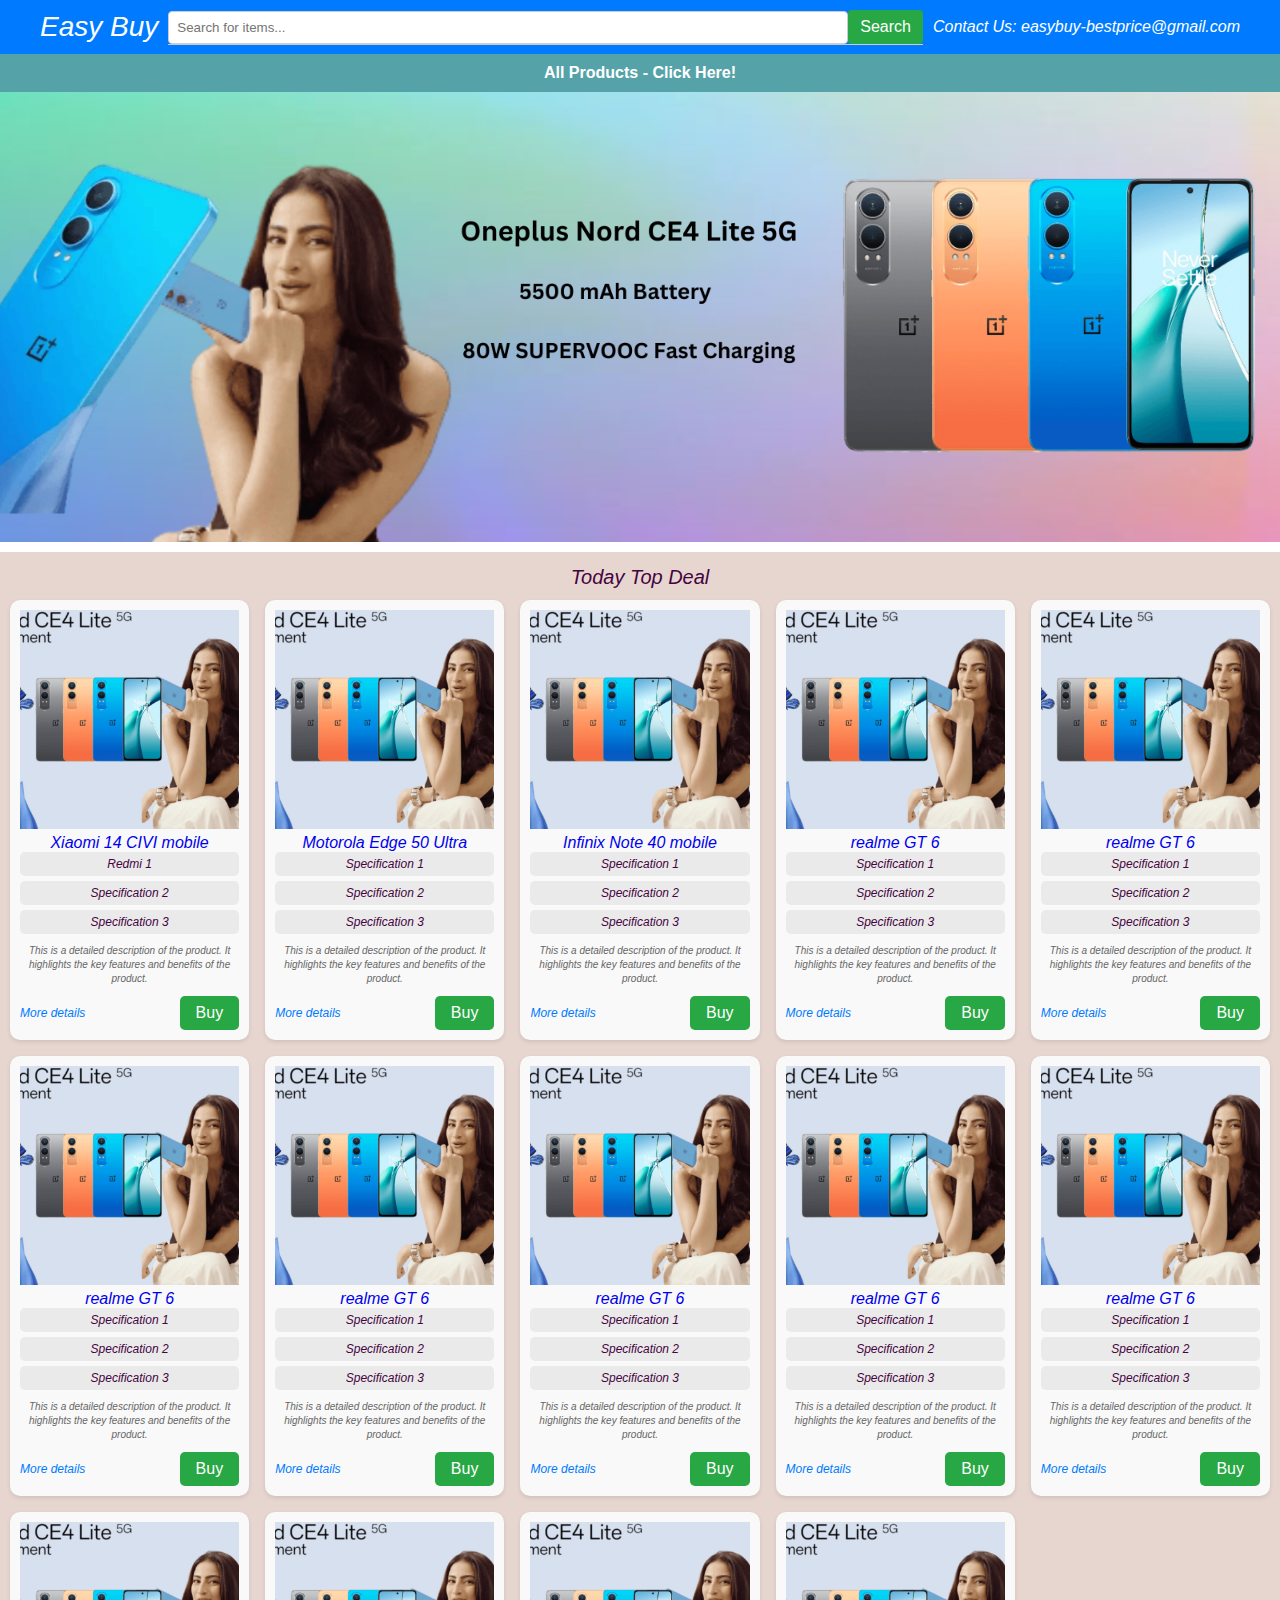
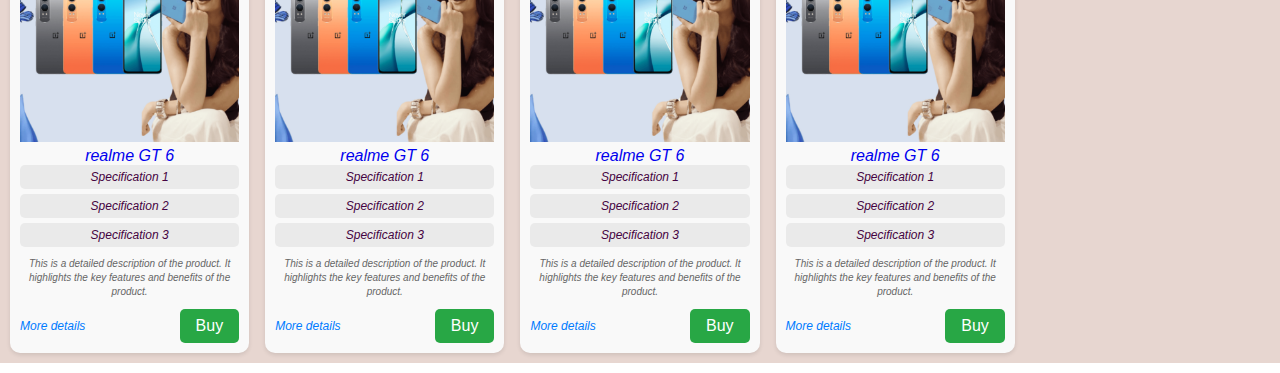
==== commit 3bdb31db: "changes" ====
--- a/index.html
+++ b/index.html
@@ -18,6 +18,7 @@
             <div class="search-bar">
                 <form id="search-form" action="#" method="GET">
                     <input type="text" id="search-input" name="search" placeholder="Search for items...">
+                    <div id="suggestions" class="suggestions"></div>
                     <button type="submit">Search</button>
                 </form>
             </div>
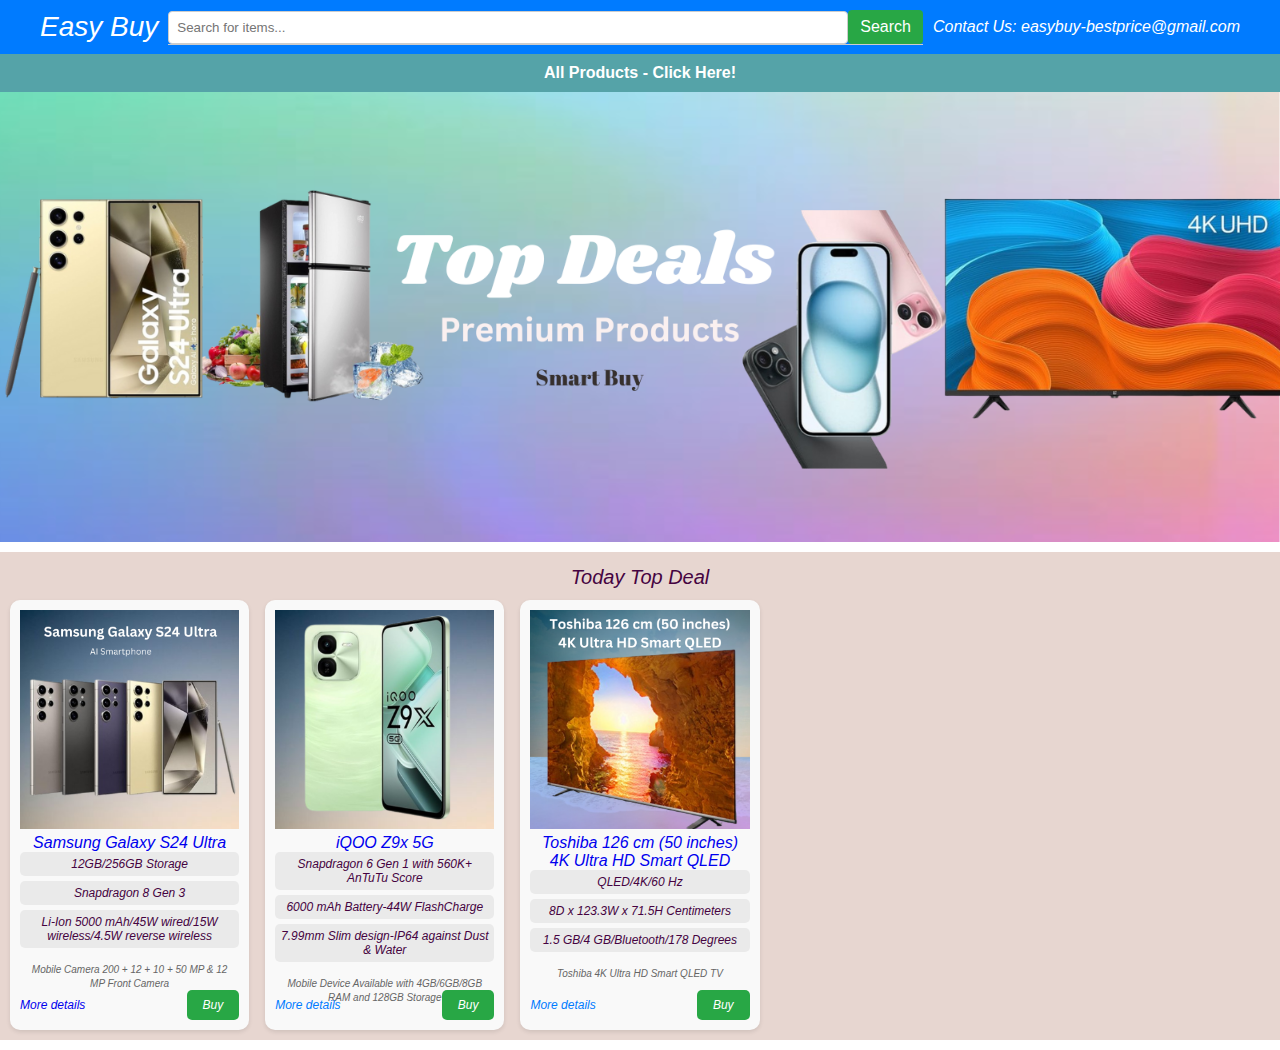
==== commit 2e78937c: "changes" ====
--- a/index.html
+++ b/index.html
@@ -47,7 +47,7 @@
     <!-- Hero Section -->
     <section class="hero">
         <div class="carousel">
-            <div class="slide"><a href="https://amzn.in/d/0dtSdk9y"><img src="images\mobiles\Oneplus Nord CE4 Lite 5G.png"
+            <div class="slide"><a href="Mobiles.html"><img src="images\Home\Home logo.png"
                         alt="Hero Image 1"></a></div>
         </div>
     </section>
@@ -58,299 +58,67 @@
         <div class="product-container">
             <!-- Product items go here -->
             <div class="product-item">
-                <a href="https://bit.ly/3RmwcxW"><img src="images\mobiles\mobile1.png" alt="Product Image"></a>
-                <a href="https://bit.ly/3RmwcxW">
-                    <p>Xiaomi 14 CIVI mobile</p>
+                <a href="https://amzn.in/d/0eqTCfq0"><img src="images\mobiles\Samsung Galaxy S24 Ultra.png" alt="Product Image"></a>
+                <a href="https://amzn.in/d/0eqTCfq0">
+                    <p>Samsung Galaxy S24 Ultra</p>
                 </a>
                 <div class="product-specifications">
                     
                     <ul>
-                        <li>Redmi 1</li>
-                        <li>Specification 2</li>
-                        <li>Specification 3</li>
+                        <li>12GB/256GB Storage</li>
+                        <li>Snapdragon 8 Gen 3</li>
+                        <li>Li-Ion 5000 mAh/45W wired/15W wireless/4.5W reverse wireless</li>
                     </ul>
                 </div>
                 <div class="product-description">
-                    <p>This is a detailed description of the product. It highlights the key features and benefits of the product.</p>
+                    <p>Mobile Camera 200 + 12 + 10 + 50 MP & 12 MP Front Camera </p>
                 </div>
                 <div class="product-actions">
-                    <a href="#" class="more-details-link">More details</a>
-                    <button class="buy-button">Buy</button>
+                    <a href="#" class="https://amzn.in/d/0eqTCfq0">More details</a>
+                    <a href="https://amzn.in/d/0eqTCfq0" class="buy-button">Buy</a>
                 </div>
             </div>
             <div class="product-item">
-                <a href="https://bit.ly/3RmwcxW"><img src="images\mobiles\mobile1.png"
+                <a href="https://amzn.in/d/0i1XfYIg"><img src="images\mobiles\iQOO Z9x 5G.png"
                         alt="Product Image"></a>
-                <a href="https://bit.ly/3RmwcxW">
-                    <p>Motorola Edge 50 Ultra</p>
+                <a href="https://amzn.in/d/0i1XfYIg">
+                    <p>iQOO Z9x 5G</p>
                 </a>
                 <div class="product-specifications">
                     
                     <ul>
-                        <li>Specification 1</li>
-                        <li>Specification 2</li>
-                        <li>Specification 3</li>
+                        <li>Snapdragon 6 Gen 1 with 560K+ AnTuTu Score</li>
+                        <li>6000 mAh Battery-44W FlashCharge</li>
+                        <li>7.99mm Slim design-IP64 against Dust & Water</li>
                     </ul>
                 </div>
                 <div class="product-description">
-                    <p>This is a detailed description of the product. It highlights the key features and benefits of the product.</p>
+                    <p>Mobile Device Available with 4GB/6GB/8GB RAM and 128GB Storage</p>
                 </div>
                 <div class="product-actions">
-                    <a href="#" class="more-details-link">More details</a>
-                    <button class="buy-button">Buy</button>
+                    <a href="https://amzn.in/d/0i1XfYIg" class="more-details-link">More details</a>
+                    <a href="https://amzn.in/d/0i1XfYIg" class="buy-button">Buy</a>
                 </div>
             </div>
             <div class="product-item">
-                <a href="https://bit.ly/3RmwcxW"><img src="images\mobiles\mobile1.png"
-                        alt="Product Image"></a>
-                <a href="https://bit.ly/3RmwcxW">
-                    <p>Infinix Note 40 mobile</p>
+                <a href="https://amzn.in/d/08bCZneY"><img src="images\TVs-Appliances\Toshiba 126 cm (50 inches) 4K Ultra HD Smart QLED.png" alt="Product Image"></a>
+                <a href="https://amzn.in/d/08bCZneY">
+                    <p>Toshiba 126 cm (50 inches) 4K Ultra HD Smart QLED</p>
                 </a>
                 <div class="product-specifications">
                     
                     <ul>
-                        <li>Specification 1</li>
-                        <li>Specification 2</li>
-                        <li>Specification 3</li>
+                        <li>QLED/4K/60 Hz</li>
+                        <li>8D x 123.3W x 71.5H Centimeters</li>
+                        <li>1.5 GB/4 GB/Bluetooth/178 Degrees</li>
                     </ul>
                 </div>
                 <div class="product-description">
-                    <p>This is a detailed description of the product. It highlights the key features and benefits of the product.</p>
+                    <p>Toshiba 4K Ultra HD Smart QLED TV</p>
                 </div>
                 <div class="product-actions">
-                    <a href="#" class="more-details-link">More details</a>
-                    <button class="buy-button">Buy</button>
-                </div>
-            </div>
-            <div class="product-item">
-                <a href="https://bit.ly/3RmwcxW"><img src="images\mobiles\mobile1.png" alt="Product Image"></a>
-                <a href="https://bit.ly/3RmwcxW">
-                    <p>realme GT 6</p>
-                </a>
-                <div class="product-specifications">
-                    
-                    <ul>
-                        <li>Specification 1</li>
-                        <li>Specification 2</li>
-                        <li>Specification 3</li>
-                    </ul>
-                </div>
-                <div class="product-description">
-                    <p>This is a detailed description of the product. It highlights the key features and benefits of the product.</p>
-                </div>
-                <div class="product-actions">
-                    <a href="#" class="more-details-link">More details</a>
-                    <button class="buy-button">Buy</button>
-                </div>
-            </div>
-            <div class="product-item">
-                <a href="https://bit.ly/3RmwcxW"><img src="images\mobiles\mobile1.png" alt="Product Image"></a>
-                <a href="https://bit.ly/3RmwcxW">
-                    <p>realme GT 6</p>
-                </a>
-                <div class="product-specifications">
-                    
-                    <ul>
-                        <li>Specification 1</li>
-                        <li>Specification 2</li>
-                        <li>Specification 3</li>
-                    </ul>
-                </div>
-                <div class="product-description">
-                    <p>This is a detailed description of the product. It highlights the key features and benefits of the product.</p>
-                </div>
-                <div class="product-actions">
-                    <a href="#" class="more-details-link">More details</a>
-                    <button class="buy-button">Buy</button>
-                </div>
-            </div>
-            <div class="product-item">
-                <a href="https://bit.ly/3RmwcxW"><img src="images\mobiles\mobile1.png" alt="Product Image"></a>
-                <a href="https://bit.ly/3RmwcxW">
-                    <p>realme GT 6</p>
-                </a>
-                <div class="product-specifications">
-                    
-                    <ul>
-                        <li>Specification 1</li>
-                        <li>Specification 2</li>
-                        <li>Specification 3</li>
-                    </ul>
-                </div>
-                <div class="product-description">
-                    <p>This is a detailed description of the product. It highlights the key features and benefits of the product.</p>
-                </div>
-                <div class="product-actions">
-                    <a href="#" class="more-details-link">More details</a>
-                    <button class="buy-button">Buy</button>
-                </div>
-            </div>
-            <div class="product-item">
-                <a href="https://bit.ly/3RmwcxW"><img src="images\mobiles\mobile1.png" alt="Product Image"></a>
-                <a href="https://bit.ly/3RmwcxW">
-                    <p>realme GT 6</p>
-                </a>
-                <div class="product-specifications">
-                    
-                    <ul>
-                        <li>Specification 1</li>
-                        <li>Specification 2</li>
-                        <li>Specification 3</li>
-                    </ul>
-                </div>
-                <div class="product-description">
-                    <p>This is a detailed description of the product. It highlights the key features and benefits of the product.</p>
-                </div>
-                <div class="product-actions">
-                    <a href="#" class="more-details-link">More details</a>
-                    <button class="buy-button">Buy</button>
-                </div>
-            </div>
-            <div class="product-item">
-                <a href="https://bit.ly/3RmwcxW"><img src="images\mobiles\mobile1.png" alt="Product Image"></a>
-                <a href="https://bit.ly/3RmwcxW">
-                    <p>realme GT 6</p>
-                </a>
-                <div class="product-specifications">
-                    
-                    <ul>
-                        <li>Specification 1</li>
-                        <li>Specification 2</li>
-                        <li>Specification 3</li>
-                    </ul>
-                </div>
-                <div class="product-description">
-                    <p>This is a detailed description of the product. It highlights the key features and benefits of the product.</p>
-                </div>
-                <div class="product-actions">
-                    <a href="#" class="more-details-link">More details</a>
-                    <button class="buy-button">Buy</button>
-                </div>
-            </div>
-            <div class="product-item">
-                <a href="https://bit.ly/3RmwcxW"><img src="images\mobiles\mobile1.png" alt="Product Image"></a>
-                <a href="https://bit.ly/3RmwcxW">
-                    <p>realme GT 6</p>
-                </a>
-                <div class="product-specifications">
-                    
-                    <ul>
-                        <li>Specification 1</li>
-                        <li>Specification 2</li>
-                        <li>Specification 3</li>
-                    </ul>
-                </div>
-                <div class="product-description">
-                    <p>This is a detailed description of the product. It highlights the key features and benefits of the product.</p>
-                </div>
-                <div class="product-actions">
-                    <a href="#" class="more-details-link">More details</a>
-                    <button class="buy-button">Buy</button>
-                </div>
-            </div>
-            <div class="product-item">
-                <a href="https://bit.ly/3RmwcxW"><img src="images\mobiles\mobile1.png" alt="Product Image"></a>
-                <a href="https://bit.ly/3RmwcxW">
-                    <p>realme GT 6</p>
-                </a>
-                <div class="product-specifications">
-                    
-                    <ul>
-                        <li>Specification 1</li>
-                        <li>Specification 2</li>
-                        <li>Specification 3</li>
-                    </ul>
-                </div>
-                <div class="product-description">
-                    <p>This is a detailed description of the product. It highlights the key features and benefits of the product.</p>
-                </div>
-                <div class="product-actions">
-                    <a href="#" class="more-details-link">More details</a>
-                    <button class="buy-button">Buy</button>
-                </div>
-            </div>
-            <div class="product-item">
-                <a href="https://bit.ly/3RmwcxW"><img src="images\mobiles\mobile1.png" alt="Product Image"></a>
-                <a href="https://bit.ly/3RmwcxW">
-                    <p>realme GT 6</p>
-                </a>
-                <div class="product-specifications">
-                    
-                    <ul>
-                        <li>Specification 1</li>
-                        <li>Specification 2</li>
-                        <li>Specification 3</li>
-                    </ul>
-                </div>
-                <div class="product-description">
-                    <p>This is a detailed description of the product. It highlights the key features and benefits of the product.</p>
-                </div>
-                <div class="product-actions">
-                    <a href="#" class="more-details-link">More details</a>
-                    <button class="buy-button">Buy</button>
-                </div>
-            </div>
-            <div class="product-item">
-                <a href="https://bit.ly/3RmwcxW"><img src="images\mobiles\mobile1.png" alt="Product Image"></a>
-                <a href="https://bit.ly/3RmwcxW">
-                    <p>realme GT 6</p>
-                </a>
-                <div class="product-specifications">
-                    
-                    <ul>
-                        <li>Specification 1</li>
-                        <li>Specification 2</li>
-                        <li>Specification 3</li>
-                    </ul>
-                </div>
-                <div class="product-description">
-                    <p>This is a detailed description of the product. It highlights the key features and benefits of the product.</p>
-                </div>
-                <div class="product-actions">
-                    <a href="#" class="more-details-link">More details</a>
-                    <button class="buy-button">Buy</button>
-                </div>
-            </div>
-            <div class="product-item">
-                <a href="https://bit.ly/3RmwcxW"><img src="images\mobiles\mobile1.png" alt="Product Image"></a>
-                <a href="https://bit.ly/3RmwcxW">
-                    <p>realme GT 6</p>
-                </a>
-                <div class="product-specifications">
-                    
-                    <ul>
-                        <li>Specification 1</li>
-                        <li>Specification 2</li>
-                        <li>Specification 3</li>
-                    </ul>
-                </div>
-                <div class="product-description">
-                    <p>This is a detailed description of the product. It highlights the key features and benefits of the product.</p>
-                </div>
-                <div class="product-actions">
-                    <a href="#" class="more-details-link">More details</a>
-                    <button class="buy-button">Buy</button>
-                </div>
-            </div>
-            <div class="product-item">
-                <a href="https://bit.ly/3RmwcxW"><img src="images\mobiles\mobile1.png" alt="Product Image"></a>
-                <a href="https://bit.ly/3RmwcxW">
-                    <p>realme GT 6</p>
-                </a>
-                <div class="product-specifications">
-                    
-                    <ul>
-                        <li>Specification 1</li>
-                        <li>Specification 2</li>
-                        <li>Specification 3</li>
-                    </ul>
-                </div>
-                <div class="product-description">
-                    <p>This is a detailed description of the product. It highlights the key features and benefits of the product.</p>
-                </div>
-                <div class="product-actions">
-                    <a href="#" class="more-details-link">More details</a>
-                    <button class="buy-button">Buy</button>
+                    <a href="https://amzn.in/d/08bCZneY" class="more-details-link">More details</a>
+                    <a href="https://amzn.in/d/08bCZneY" class="buy-button">Buy</a>
                 </div>
             </div>
         </div>
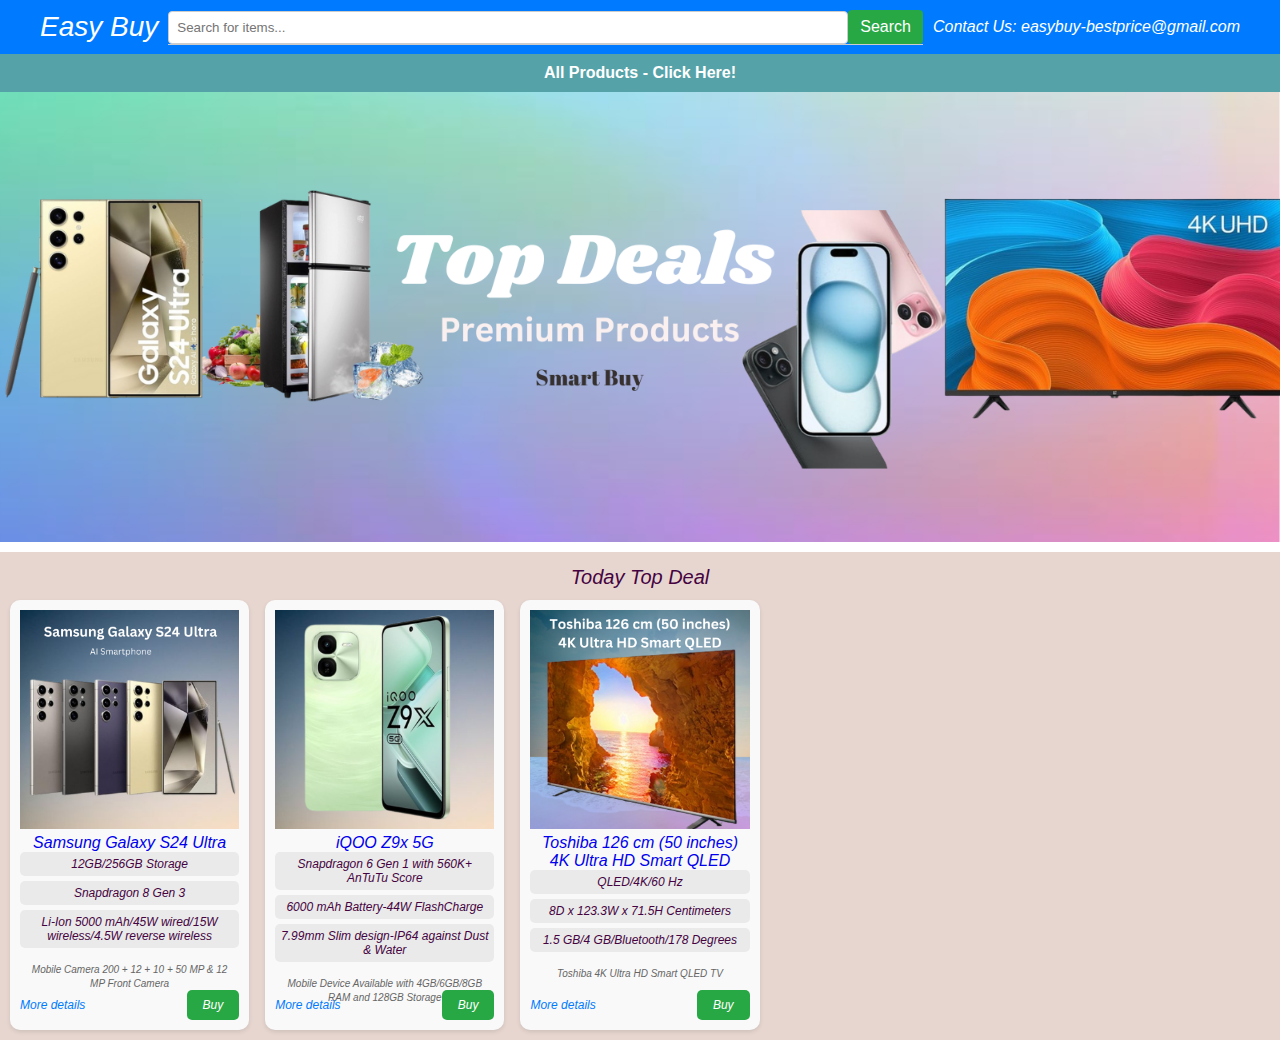
==== commit 7a39af17: "changes" ====
--- a/index.html
+++ b/index.html
@@ -74,7 +74,7 @@
                     <p>Mobile Camera 200 + 12 + 10 + 50 MP & 12 MP Front Camera </p>
                 </div>
                 <div class="product-actions">
-                    <a href="#" class="https://amzn.in/d/0eqTCfq0">More details</a>
+                    <a href="#" class="more-details-link">More details</a>
                     <a href="https://amzn.in/d/0eqTCfq0" class="buy-button">Buy</a>
                 </div>
             </div>
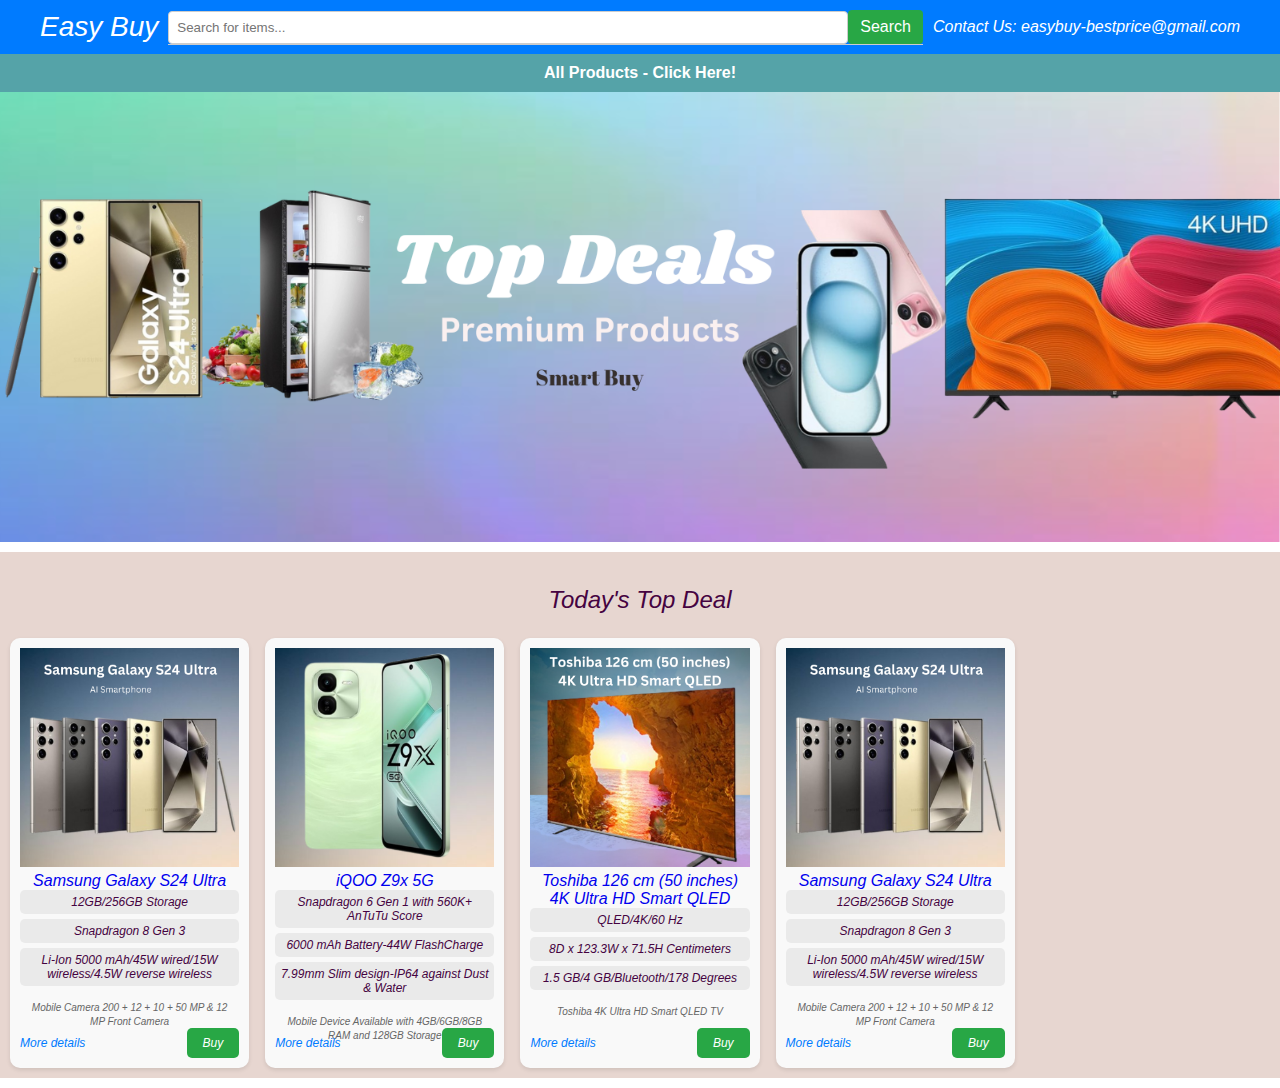
==== commit 9048c54c: "changes" ====
--- a/index.html
+++ b/index.html
@@ -4,8 +4,8 @@
 <head>
     <meta charset="UTF-8">
     <meta name="viewport" content="width=device-width, initial-scale=1.0">
-    <title>Easy Buy-Best Price</title>
-    <link rel="stylesheet" href="css\styles.css">
+    <title>Easy Buy - Best Price</title>
+    <link rel="stylesheet" href="css/styles.css">
 </head>
 
 <body>
@@ -47,83 +47,59 @@
     <!-- Hero Section -->
     <section class="hero">
         <div class="carousel">
-            <div class="slide"><a href="Mobiles.html"><img src="images\Home\Home logo.png"
-                        alt="Hero Image 1"></a></div>
+            <div class="slide"><a href="Mobiles.html"><img src="images/Home/Home logo.png" alt="Hero Image 1"></a></div>
         </div>
     </section>
 
     <!-- Product Section -->
     <section class="product-section">
-        <p1>Today Top Deal</p1>
-        <div class="product-container">
-            <!-- Product items go here -->
-            <div class="product-item">
-                <a href="https://amzn.in/d/0eqTCfq0"><img src="images\mobiles\Samsung Galaxy S24 Ultra.png" alt="Product Image"></a>
-                <a href="https://amzn.in/d/0eqTCfq0">
-                    <p>Samsung Galaxy S24 Ultra</p>
-                </a>
-                <div class="product-specifications">
-                    
-                    <ul>
-                        <li>12GB/256GB Storage</li>
-                        <li>Snapdragon 8 Gen 3</li>
-                        <li>Li-Ion 5000 mAh/45W wired/15W wireless/4.5W reverse wireless</li>
-                    </ul>
-                </div>
-                <div class="product-description">
-                    <p>Mobile Camera 200 + 12 + 10 + 50 MP & 12 MP Front Camera </p>
-                </div>
-                <div class="product-actions">
-                    <a href="#" class="more-details-link">More details</a>
-                    <a href="https://amzn.in/d/0eqTCfq0" class="buy-button">Buy</a>
-                </div>
-            </div>
-            <div class="product-item">
-                <a href="https://amzn.in/d/0i1XfYIg"><img src="images\mobiles\iQOO Z9x 5G.png"
-                        alt="Product Image"></a>
-                <a href="https://amzn.in/d/0i1XfYIg">
-                    <p>iQOO Z9x 5G</p>
-                </a>
-                <div class="product-specifications">
-                    
-                    <ul>
-                        <li>Snapdragon 6 Gen 1 with 560K+ AnTuTu Score</li>
-                        <li>6000 mAh Battery-44W FlashCharge</li>
-                        <li>7.99mm Slim design-IP64 against Dust & Water</li>
-                    </ul>
-                </div>
-                <div class="product-description">
-                    <p>Mobile Device Available with 4GB/6GB/8GB RAM and 128GB Storage</p>
-                </div>
-                <div class="product-actions">
-                    <a href="https://amzn.in/d/0i1XfYIg" class="more-details-link">More details</a>
-                    <a href="https://amzn.in/d/0i1XfYIg" class="buy-button">Buy</a>
-                </div>
-            </div>
-            <div class="product-item">
-                <a href="https://amzn.in/d/08bCZneY"><img src="images\TVs-Appliances\Toshiba 126 cm (50 inches) 4K Ultra HD Smart QLED.png" alt="Product Image"></a>
-                <a href="https://amzn.in/d/08bCZneY">
-                    <p>Toshiba 126 cm (50 inches) 4K Ultra HD Smart QLED</p>
-                </a>
-                <div class="product-specifications">
-                    
-                    <ul>
-                        <li>QLED/4K/60 Hz</li>
-                        <li>8D x 123.3W x 71.5H Centimeters</li>
-                        <li>1.5 GB/4 GB/Bluetooth/178 Degrees</li>
-                    </ul>
-                </div>
-                <div class="product-description">
-                    <p>Toshiba 4K Ultra HD Smart QLED TV</p>
-                </div>
-                <div class="product-actions">
-                    <a href="https://amzn.in/d/08bCZneY" class="more-details-link">More details</a>
-                    <a href="https://amzn.in/d/08bCZneY" class="buy-button">Buy</a>
-                </div>
-            </div>
+        <p>Today's Top Deal</p>
+        <div class="product-container" id="product-container">
+            <!-- Product items will be added here dynamically -->
         </div>
     </section>
-    <script src="css\script.js"></script>
+
+    <script>
+        document.addEventListener('DOMContentLoaded', () => {
+            // Fetch product data from JSON file
+            fetch('Products/Main.json')
+                .then(response => {
+                    if (!response.ok) {
+                        throw new Error('Network response was not ok');
+                    }
+                    return response.json();
+                })
+                .then(data => {
+                    const productContainer = document.getElementById('product-container');
+                    data.forEach(product => {
+                        const productItem = document.createElement('div');
+                        productItem.classList.add('product-item');
+
+                        productItem.innerHTML = `
+                            <a href="${product.link}"><img src="${product.image}" alt="Product Image"></a>
+                            <a href="${product.link}"><p>${product.title}</p></a>
+                            <div class="product-specifications">
+                                <ul>
+                                    ${product.specifications.map(spec => `<li>${spec}</li>`).join('')}
+                                </ul>
+                            </div>
+                            <div class="product-description">
+                                <p>${product.description}</p>
+                            </div>
+                            <div class="product-actions">
+                                <a href="${product.link}" class="more-details-link">More details</a>
+                                <a href="${product.link}" class="buy-button">Buy</a>
+                            </div>
+                        `;
+
+                        productContainer.appendChild(productItem);
+                    });
+                })
+                .catch(error => console.error('Error fetching product data:', error));
+        });
+    </script>
+
+    <script src="js/script.js"></script>
 </body>
 
 </html>--- a/css/styles.css
+++ b/css/styles.css
@@ -0,0 +1,461 @@
+/* Reset default styles */
+*/* Basic styles */
+*::before,
+*::after {
+    margin: 0;
+    padding: 0;
+    box-sizing: border-box;
+}
+body {
+    font-family: Arial, sans-serif;
+    width: 100%;
+    margin: 0;
+    padding: 0;
+}
+
+/* Hide elements with the .hidden class */
+.hidden {
+    display: none;
+}
+
+
+
+/* Basic styles for the header */
+.main-header {
+    background-color: #007bff;
+    color: #fff;
+    padding: 10px;
+}
+
+.header-content {
+    display: flex;
+    justify-content: space-between;
+    align-items: center;
+    max-width: 1200px;
+    margin: auto;
+    padding: 0 10px;
+    text-align: left;
+    font-style: oblique;
+    font-weight: 400;
+    flex-wrap: wrap;
+}
+
+.logo img {
+    height: auto;
+    width: auto;
+    font-size: 20px;
+    color: #fff;
+}
+
+.logo {
+    font-size: 28px;
+    align-items: center;
+    padding: 0px;
+    color: #fff;
+    text-align: left;
+    background-color: #007bff;
+}
+
+.logo a {
+    color: #fff;
+    text-decoration: none;
+}
+
+.search-bar {
+    display: flex;
+    flex: 1;
+    margin-left: 10px;
+    position: relative;
+}
+
+.search-bar form {
+    display: flex;
+    align-items: center;
+    width: 100%;
+}
+
+.search-bar input[type="text"] {
+    padding: 8px;
+    flex: 1;
+    border: 1px solid #ccc;
+    border-radius: 4px;
+    width: 100%;
+}
+
+.search-bar button {
+    padding: 8px 12px;
+    background-color: #28a745;
+    color: #fff;
+    border: none;
+    border-radius: 4px;
+    cursor: pointer;
+    font-size: 16px;
+    margin-left: 0px;
+    flex: 0 0 auto;
+}
+.suggestions {
+    position: absolute;
+    top: 100%;
+    left: 0;
+    right: 0;
+    background-color: #fff;
+    border: 1px solid #ccc;
+    border-top: none;
+    z-index: 1000;
+    color: black;
+    text-align: left;
+}
+
+.suggestions div {
+    padding: 8px;
+    cursor: pointer;
+}
+
+.suggestions div:hover {
+    background-color: #f1f1f1;
+}
+
+.hidden {
+    display: none;
+}
+
+.contact-info {
+    display: flex;
+    align-items: center;
+    white-space: nowrap;
+    margin-left: 10px;
+}
+
+.contact-info p {
+    font-size: 16px;
+    margin: 0;
+}
+
+.contact-info a {
+    color: #fff;
+    text-decoration: none;
+}
+
+.contact-info a:hover {
+    text-decoration: underline;
+}
+
+/* CSS styles for small header section */
+.small-header {
+    background-color: #178289bb;
+    padding: 10px 10px;
+    text-align: center;
+    display: flex;
+    flex-wrap: wrap;
+    justify-content: space-between;
+    align-items: center;
+    color: white;
+    cursor: pointer;
+}
+
+.small-header h2 {
+    font-size: 16px;
+    margin: 0;
+    flex: 1 100%;
+    display: block;
+}
+
+.small-header ul {
+    list-style-type: none;
+    padding: 0;
+    margin: 0;
+    display: none;
+    flex-wrap: wrap;
+    justify-content: center;
+    flex: 1 100%;
+}
+
+.small-header.active ul {
+    display: flex;
+}
+
+.small-header ul li {
+    margin: 5px 10px;
+}
+
+.small-header ul li a {
+    color: white;
+    text-decoration: none;
+    font-size: 16px;
+    padding: 10px;
+    transition: color 0.3s ease;
+}
+
+.small-header ul li a:hover {
+    color: #d2ec12;
+}
+
+@media (max-width: 768px) {
+    .small-header h2 {
+        display: block;
+    }
+
+    .small-header ul {
+        display: none;
+    }
+
+    .small-header.active h2 {
+        display: block;
+    }
+}
+
+.small-header h2 {
+    font-weight: bold;
+}
+
+.small-header h2:hover {
+    color: #d2ec12;
+}
+
+.hero {
+    width: 100%;
+    overflow: hidden;
+    position: relative;
+    display: flex;
+    justify-content: center;
+    height: 50vh;
+    margin-bottom: 10px;
+    
+}
+
+.hero .carousel {
+    display: flex;
+    overflow-x: hidden;
+    scroll-snap-type: x mandatory;
+    white-space: nowrap;
+    justify-content: center;
+    align-items: center;
+    transition: transform 0.5s ease;
+    overflow: hidden;
+    width: 300%;
+}
+
+.hero .carousel .slide {
+    flex: 0 0 100%;
+    scroll-snap-align: center;
+    display: inline-block;
+    width: 100%;
+    flex-shrink: 0;
+    object-fit: cover;
+    
+}
+
+.hero .carousel img {
+    width: 100%;
+    height: 100%;
+    object-fit: cover;
+    object-position: center;
+    
+}
+
+.product-section {
+    max-width: 100%;
+    margin: 10px auto;
+    padding: 10px;
+    text-align: center;
+    background-color: #e1cdc5cf;
+    font-size: 24px; color: rgb(69, 3, 65);
+    font-style: oblique;
+}
+.product-section p1 {
+    font-size: 20px;
+    margin-top: 0px;
+    margin-bottom: 0px;
+}
+
+.product-container {
+    display: grid;
+    grid-template-columns: repeat(auto-fit, minmax(150px, 1fr));
+    gap: 16px;
+    margin-top: 10px;
+    text-decoration: none;
+    /* min-height: 500px; */
+    
+}
+@media screen and (min-width: 768px) {
+    .product-container {
+        grid-template-columns: repeat(5, 1fr);
+    }
+}
+
+.product-item {
+    background-color: #f9f9f9;
+    border-radius: 10px;
+    box-shadow: 0 2px 4px rgba(0, 0, 0, 0.1);
+    overflow: hidden;
+    text-align: center;
+    padding: 10px;
+    text-decoration: none;
+    position: relative;
+    
+}
+.product-item p{
+    background-color: #f9f9f9;
+    overflow: hidden;
+    text-align: center;
+    text-decoration: none;
+    margin-top: 5px;
+    margin-bottom: 0px;
+    font-size: 16px;
+    
+}
+
+.product-item img {
+    width: 100%;
+    height: auto;
+    object-fit: cover;
+    display: block;
+}
+
+.product-item a {
+    text-decoration: none;
+    font-size: 16px;
+}
+
+.product-item .product-title {
+    padding: 10px;
+    font-size: 16px;
+    text-decoration: none;
+}
+
+.product-specifications {
+    margin-bottom: 10px;
+}
+
+.product-specifications h2 {
+    font-size: 1.2em;
+    margin-bottom: 10px;
+}
+
+.product-specifications ul {
+    list-style-type: none;
+    padding: 0;
+    font-size: 12px;
+    margin-top: 0px;
+    margin-bottom: 0px;
+}
+
+.product-specifications li {
+    background: #eaeaea;
+    padding: 5px;
+    margin-bottom: 5px;
+    border-radius: 5px;
+    font-size: 12px;
+}
+
+.product-description {
+    margin-bottom: 10px;
+}
+
+.product-description h2 {
+    font-size: 1.2em;
+    margin-bottom: 10px;
+}
+
+.product-description p {
+    line-height: 1.4;
+    color: #666;
+    font-size: 10px;
+    padding: 5px;
+    margin-top: 0px;
+}
+
+.product-actions {
+    display: flex;
+    justify-content: space-between;
+    align-items: center;
+    font-size: 16px;
+    margin-top: 0px;
+    position: absolute;
+    bottom: 10px;
+    left: 10px;
+    right: 10px;
+}
+.product-actions a{
+    display: flex;
+    justify-content: space-between;
+    align-items: center;
+    font-size: 12px;
+    
+}
+
+
+.more-details-link {
+    color: #007BFF;
+    text-decoration: none;
+    font-size: 1em;
+    font-size: 12px;
+}
+
+.more-details-link:hover {
+    text-decoration: underline;
+    
+}
+
+.buy-button {
+    background-color: #28a745;
+    color: #fff;
+    border: none;
+    padding: 8px 16px;
+    font-size: 1em;
+    border-radius: 5px;
+    cursor: pointer;
+    transition: background-color 0.3s;
+}
+
+.buy-button:hover {
+    background-color: #218838;
+}
+
+@media (max-width: 768px) {
+    .header-content {
+        flex-direction: column;
+        text-align: center;
+    }
+
+    .search-bar {
+        margin-left: 0;
+        margin-top: 10px;
+    }
+
+    .search-bar input[type="text"] {
+        width: 100%;
+    }
+
+    .search-bar button {
+        width: auto;
+        margin-left: 10px;
+    }
+
+    .contact-info {
+        margin-top: 10px;
+        text-align: center;
+    }
+
+    .hero {
+        height: 30vh;
+    }
+
+    .product-item img {
+        height: auto;
+    }
+}
+
+@media (max-width: 480px) {
+    .small-header ul li {
+        margin: 5px 0;
+    }
+
+    .hero {
+        height: 25vh;
+    }
+
+    .product-section {
+        padding: 10px;
+    }
+}
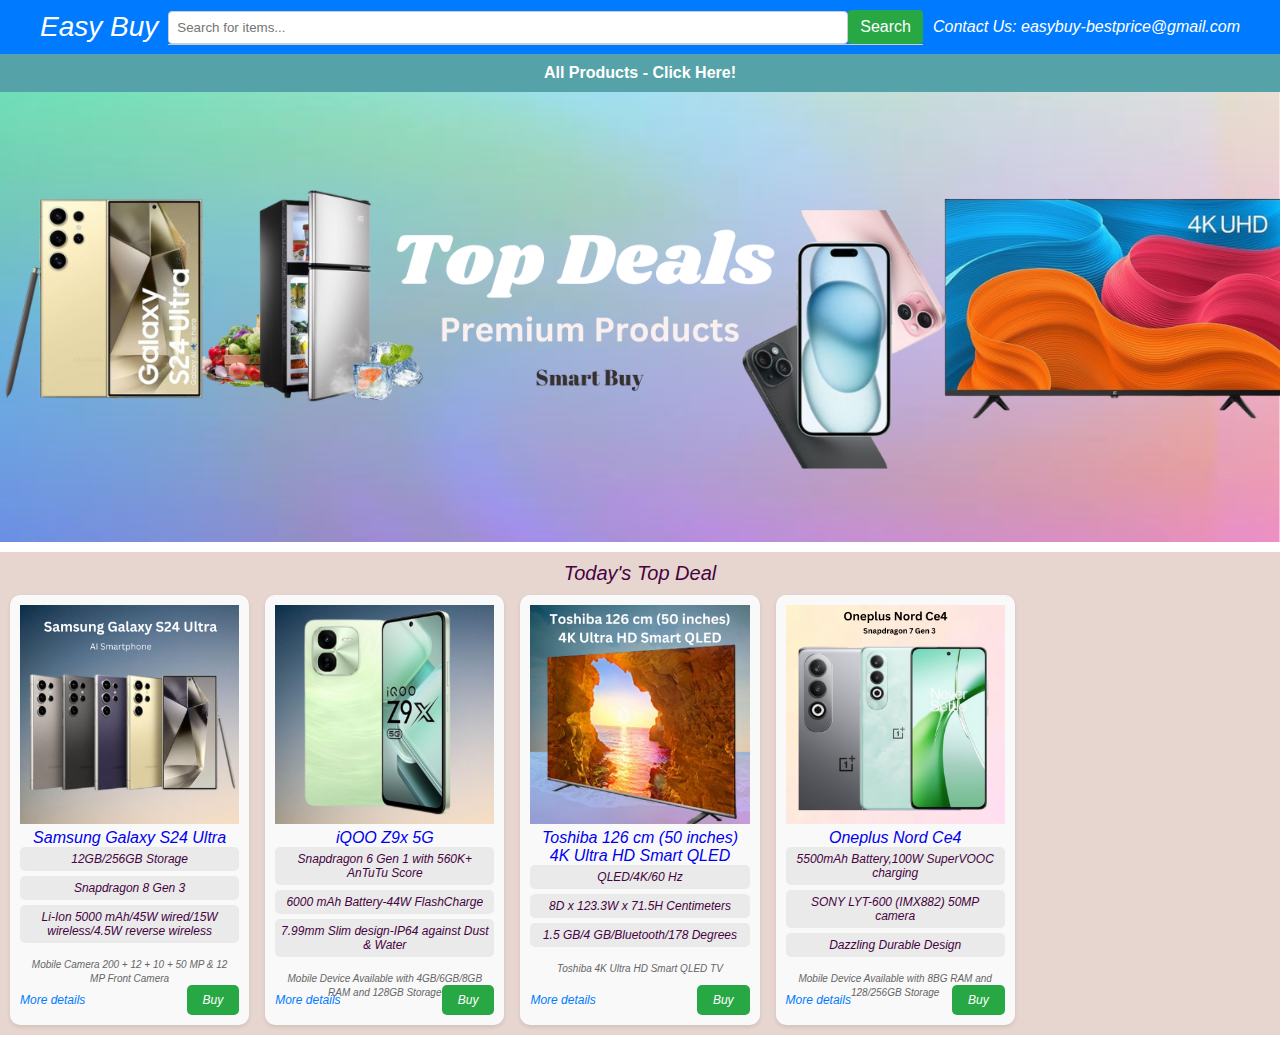
==== commit 4e8606c0: "changes" ====
--- a/index.html
+++ b/index.html
@@ -60,6 +60,8 @@
     </section>
 
     <script>
+
+        //reading prodcts data
         document.addEventListener('DOMContentLoaded', () => {
             // Fetch product data from JSON file
             fetch('Products/Main.json')
@@ -97,9 +99,115 @@
                 })
                 .catch(error => console.error('Error fetching product data:', error));
         });
+
+
+        // JavaScript to handle the small header interactivity
+        const smallHeader = document.querySelector('.small-header');
+        const headerOptions = document.querySelector('.small-header ul');
+
+        function showHeaderOptions() {
+            headerOptions.style.display = 'flex';
+        }
+
+        function hideHeaderOptions() {
+            headerOptions.style.display = 'none';
+        }
+
+        // search functionality
+        // Levenshtein distance function
+        function levenshteinDistance(a, b) {
+            const an = a.length;
+            const bn = b.length;
+            if (an === 0) return bn;
+            if (bn === 0) return an;
+            const matrix = Array.from({ length: bn + 1 }, (_, i) => [i]);
+            for (let j = 1; j <= an; j++) matrix[0][j] = j;
+            for (let i = 1; i <= bn; i++) {
+                for (let j = 1; j <= an; j++) {
+                    matrix[i][j] = Math.min(
+                        matrix[i - 1][j] + 1, // deletion
+                        matrix[i][j - 1] + 1, // insertion
+                        matrix[i - 1][j - 1] + (a[j - 1] === b[i - 1] ? 0 : 1) // substitution
+                    );
+                }
+            }
+            return matrix[bn][an];
+        }
+
+        // Add event listener for search form submission
+        document.getElementById('search-form').addEventListener('submit', function (event) {
+            event.preventDefault(); // Prevent the form from submitting normally
+
+            let query = document.getElementById('search-input').value.toLowerCase(); // Get the search query
+            let items = document.querySelectorAll('.product-item'); // Get all product items
+
+            let resultsFound = false; // Variable to track if any results are found
+            const maxDistance = 2; // Maximum Levenshtein distance for fuzzy matching
+
+            // Loop through the product items and hide those that don't match the query
+            items.forEach(function (item) {
+                let text = item.innerText.toLowerCase();
+                let words = text.split(/\s+/); // Split item text into words
+                let match = words.some(word => {
+                    return word.includes(query) || levenshteinDistance(word, query) <= maxDistance;
+                });
+
+                if (match) {
+                    item.classList.remove('hidden');
+                    resultsFound = true;
+                } else {
+                    item.classList.add('hidden');
+                }
+            });
+
+            if (!resultsFound) {
+                // Show a message if no results are found
+                alert('No products found matching your search criteria.');
+            }
+        });
+
+        // Add event listener for input field to show suggestions
+        document.getElementById('search-input').addEventListener('input', function () {
+            let query = this.value.toLowerCase(); // Get the search query
+            let items = document.querySelectorAll('.product-item'); // Get all product items
+            let suggestionsBox = document.getElementById('suggestions');
+            suggestionsBox.innerHTML = ''; // Clear previous suggestions
+
+            let suggestions = [];
+            const maxDistance = 2; // Maximum Levenshtein distance for fuzzy matching
+
+            items.forEach(function (item) {
+                let text = item.innerText.toLowerCase();
+                let words = text.split(/\s+/); // Split item text into words
+                words.forEach(function (word) {
+                    if (word.includes(query) || levenshteinDistance(word, query) <= maxDistance) {
+                        if (!suggestions.includes(word)) {
+                            suggestions.push(word);
+                        }
+                    }
+                });
+            });
+
+            suggestions.slice(0, 5).forEach(function (suggestion) { // Display only top 5 suggestions
+                let suggestionItem = document.createElement('div');
+                suggestionItem.textContent = suggestion;
+                suggestionItem.addEventListener('click', function () {
+                    document.getElementById('search-input').value = suggestion;
+                    suggestionsBox.innerHTML = '';
+                });
+                suggestionsBox.appendChild(suggestionItem);
+            });
+        });
+        document.addEventListener('click', function (event) {
+            let searchInput = document.getElementById('search-input');
+            let suggestionsBox = document.getElementById('suggestions');
+            if (!searchInput.contains(event.target) && !suggestionsBox.contains(event.target)) {
+                suggestionsBox.innerHTML = '';
+            }
+        });
+
+
     </script>
-
-    <script src="js/script.js"></script>
 </body>
 
 </html>--- a/css/styles.css
+++ b/css/styles.css
@@ -262,7 +262,7 @@
     font-size: 24px; color: rgb(69, 3, 65);
     font-style: oblique;
 }
-.product-section p1 {
+.product-section p {
     font-size: 20px;
     margin-top: 0px;
     margin-bottom: 0px;
